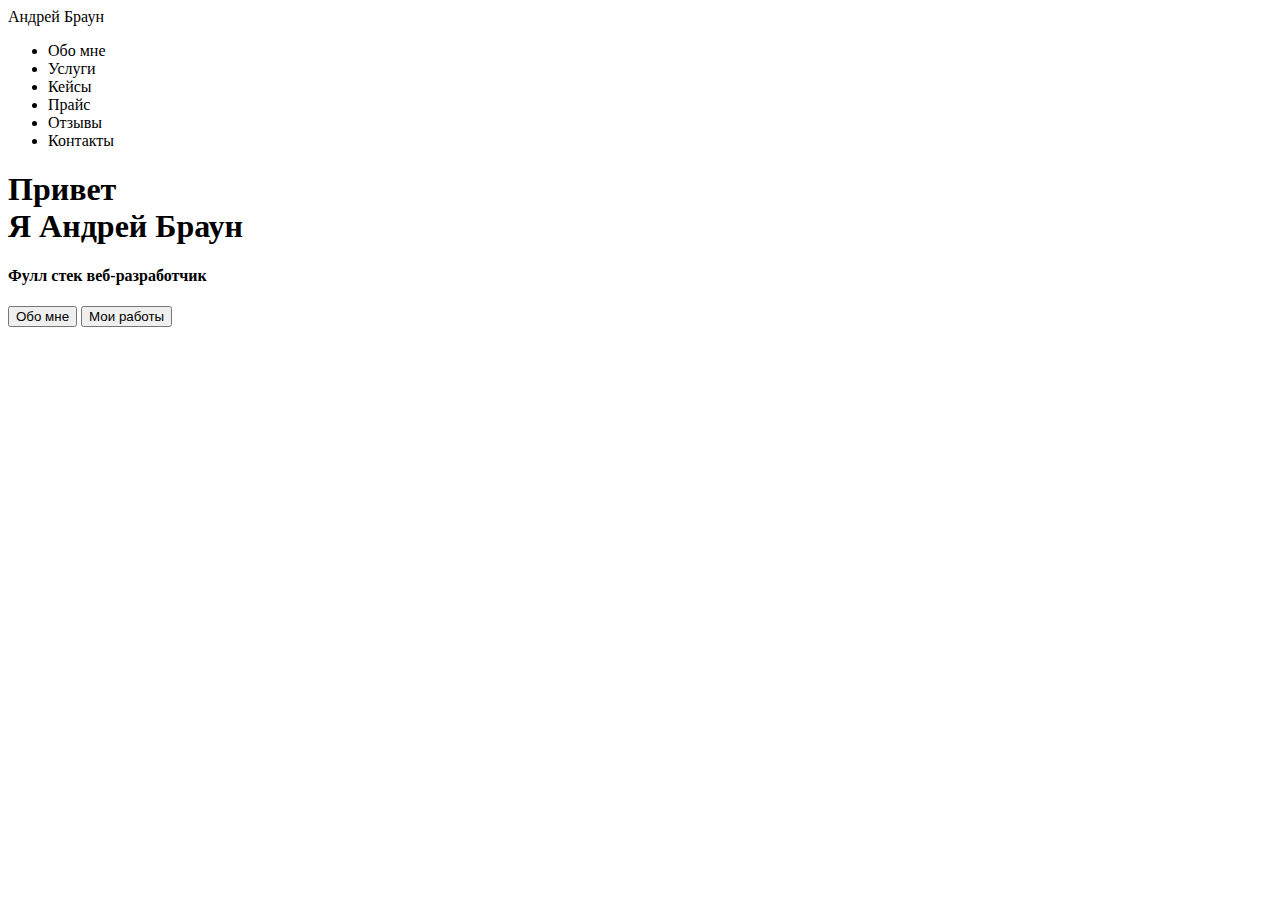
==== src/index.html @ a76cb6cf "Загрузила проект на сервер" ====
<!DOCTYPE html>
<html lang="en">
<head>
	<meta charset="UTF-8">
	<meta name="description" content="Это моя первая страница...">
	<meta name="author" content="Natalya">
	<meta name="keyworlds" content="сайт визитка, разработка...">
	<meta name="robots" content="all">

	<meta property="og:title" content="Это моя первая страница...">
	<title>Андрей Браун - Веб-разработчик</title>
</head>
<body>

	<header>
		<nav>
			<div class="logo">Андрей Браун</div>
			<div class="menu"><ul>
				<li>Обо мне</li>
				<li>Услуги</li>
				<li>Кейсы</li>
				<li>Прайс</li>
				<li>Отзывы</li>
				<li>Контакты</li>
			</ul></div>
		</nav>
	</header>
	<div class="main"><div class="title_container">
		<h1>Привет <br> Я Андрей Браун</h1>
		<h4>Фулл стек веб-разработчик</h4>
		<input type="submit" value="Обо мне">
		<input type="submit" value="Мои работы">
	</div></div>





 </body>
</html>
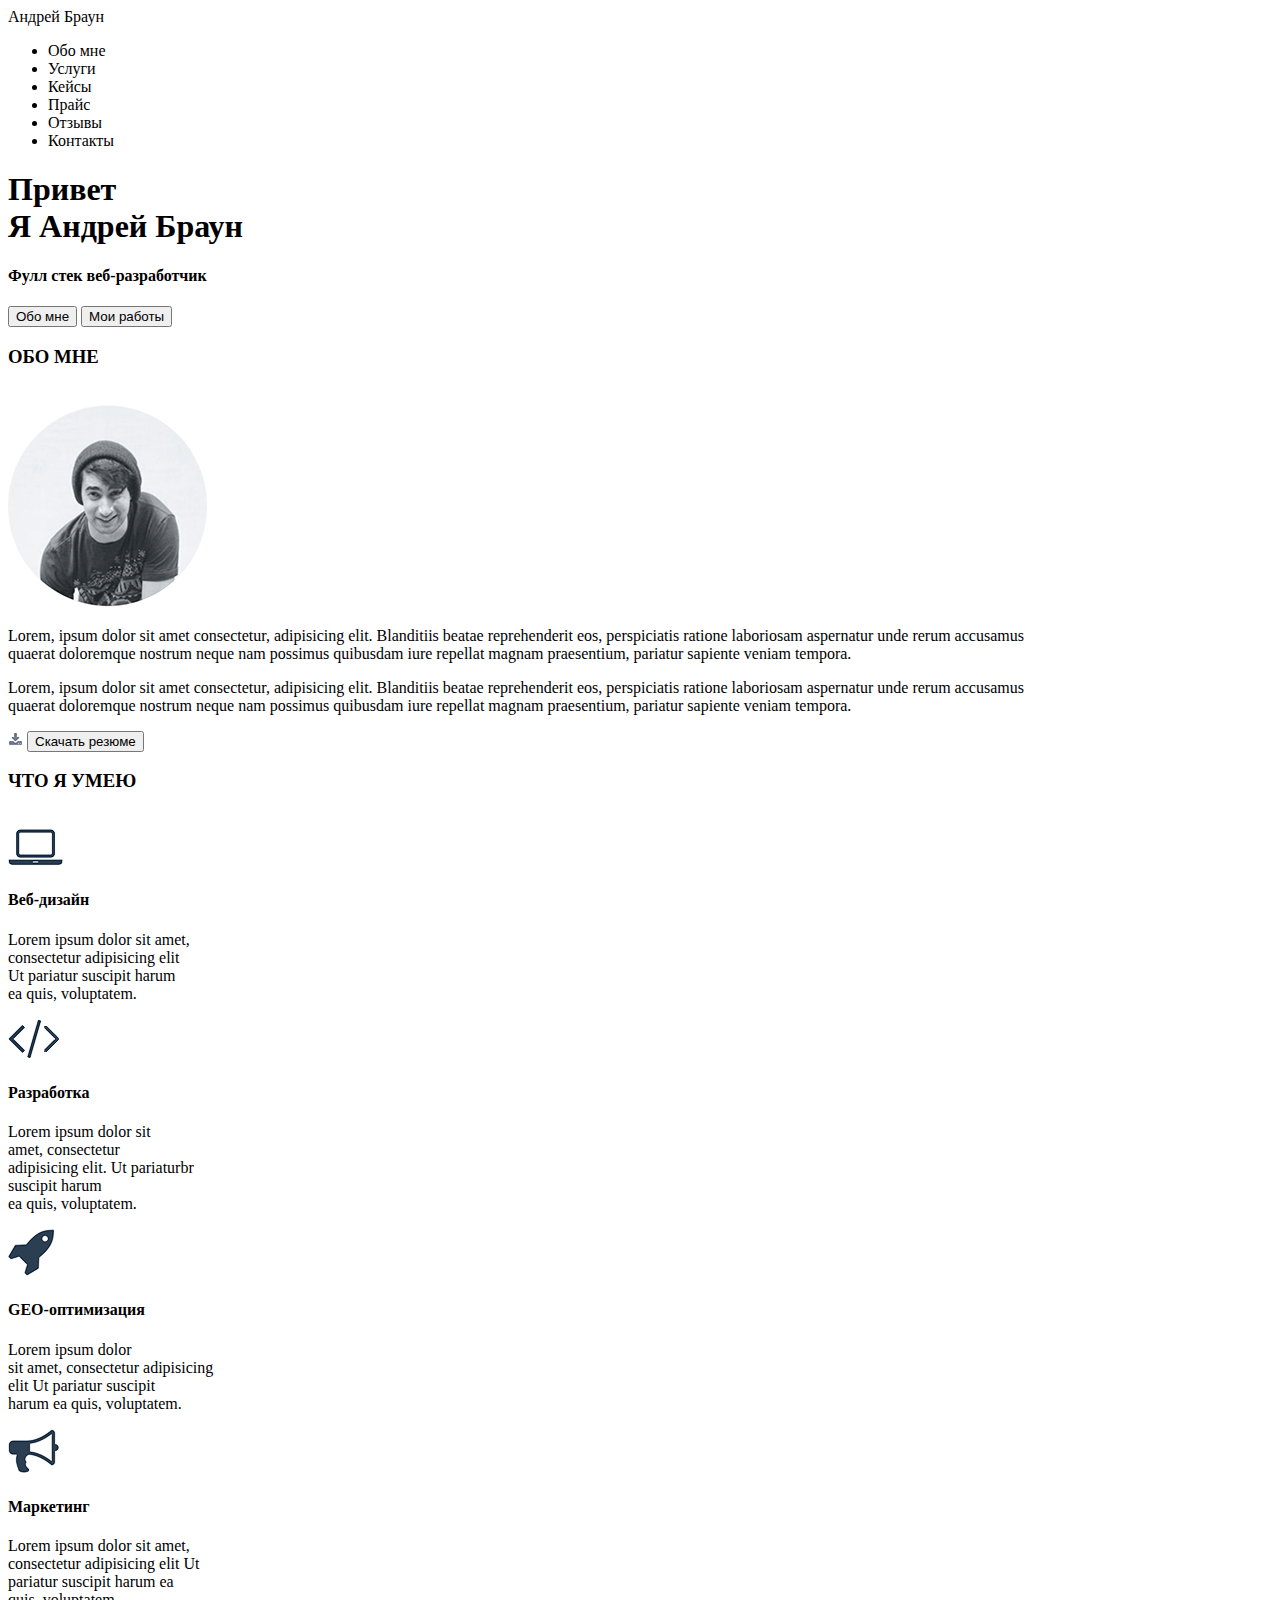
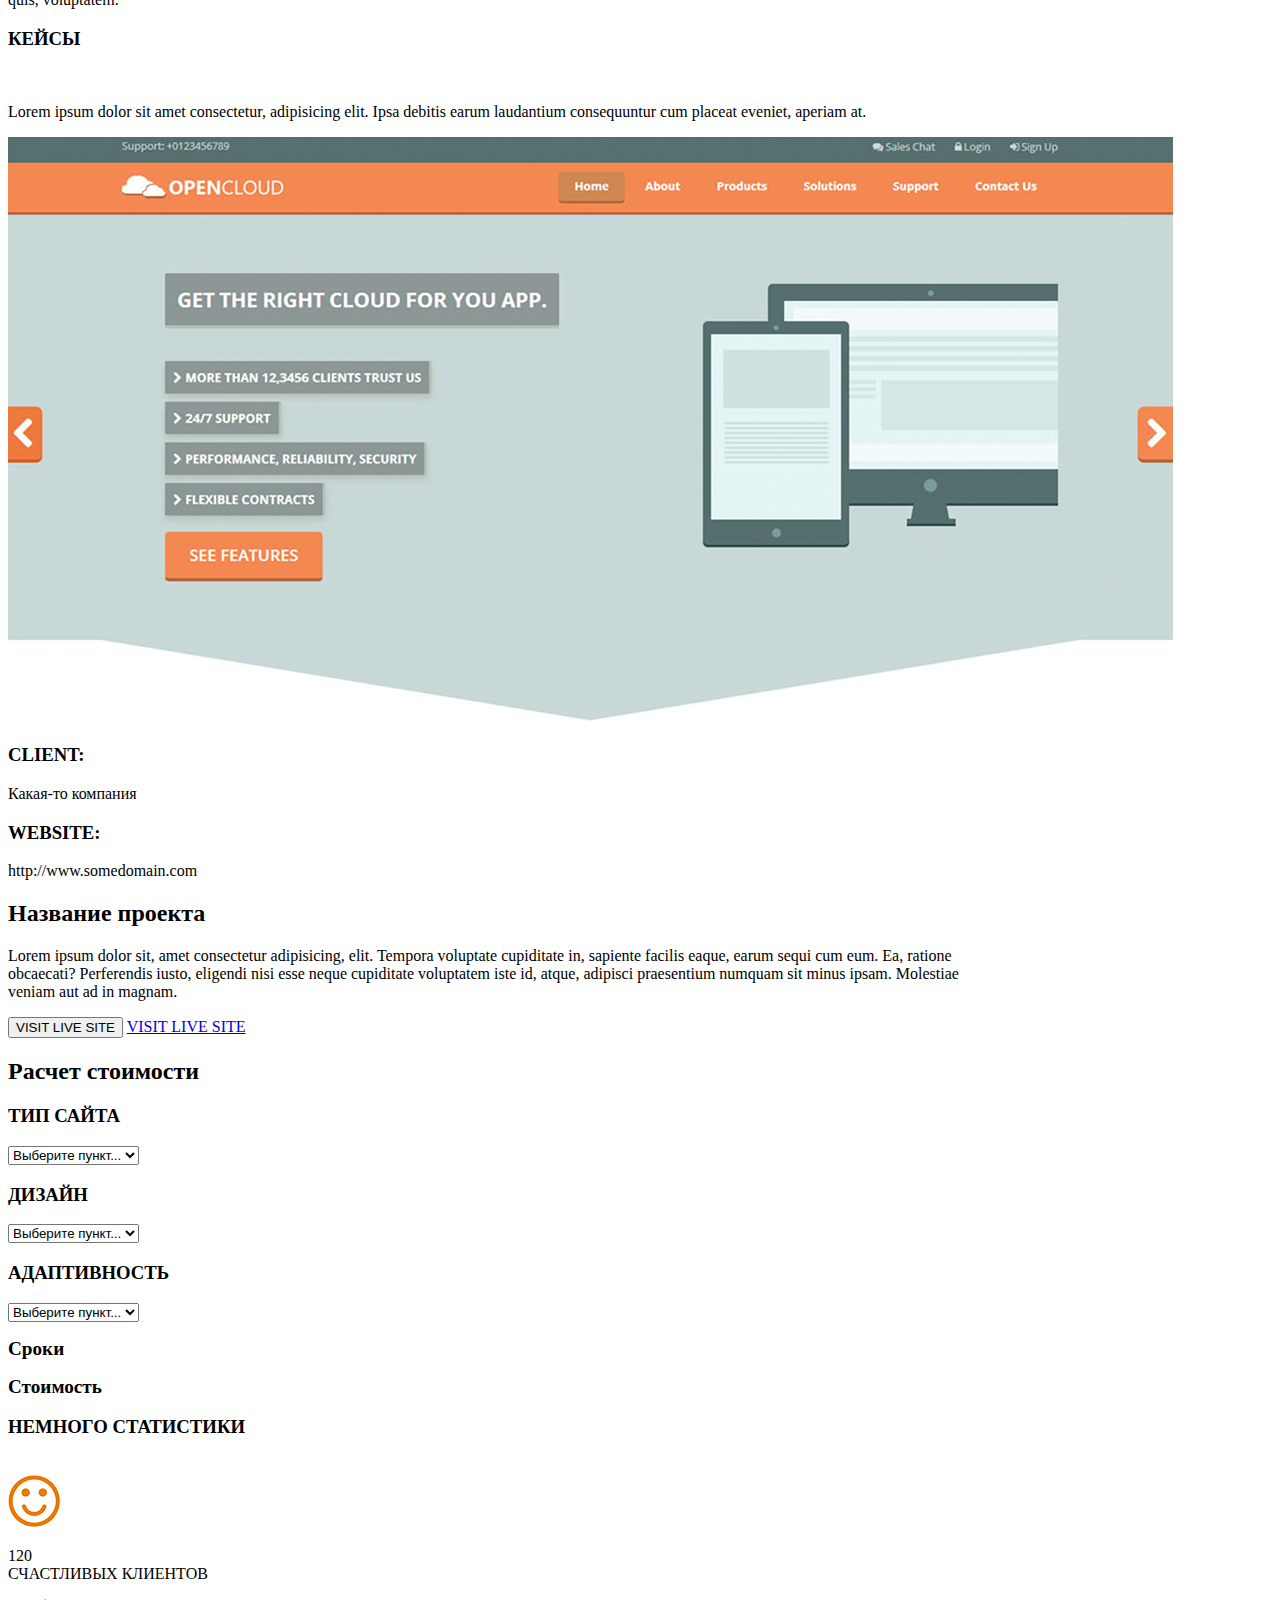
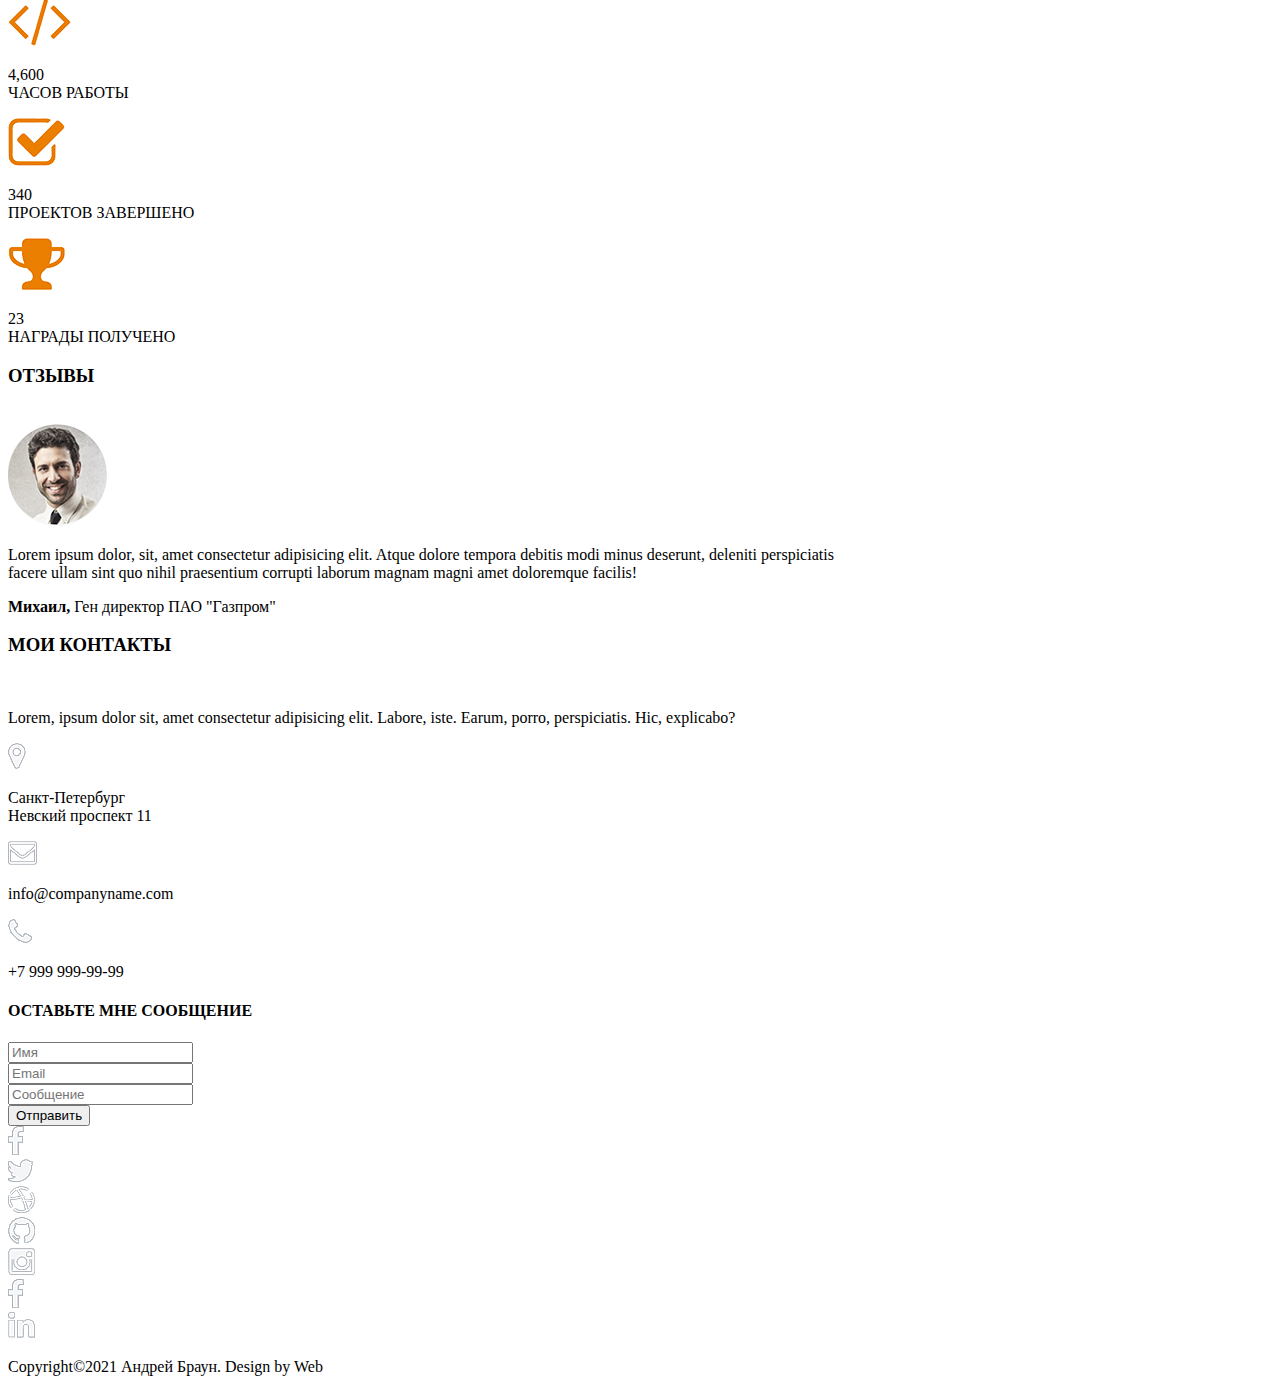
==== commit abf77490: "Загрузила проект на сервер" ====
--- a/src/index.html
+++ b/src/index.html
@@ -10,11 +10,13 @@
 	<meta property="og:title" content="Это моя первая страница...">
 	<title>Андрей Браун - Веб-разработчик</title>
 </head>
+
 <body>
 
 	<header>
 		<nav>
 			<div class="logo">Андрей Браун</div>
+
 			<div class="menu"><ul>
 				<li>Обо мне</li>
 				<li>Услуги</li>
@@ -25,16 +27,232 @@
 			</ul></div>
 		</nav>
 	</header>
-	<div class="main"><div class="title_container">
-		<h1>Привет <br> Я Андрей Браун</h1>
-		<h4>Фулл стек веб-разработчик</h4>
-		<input type="submit" value="Обо мне">
-		<input type="submit" value="Мои работы">
-	</div></div>
-
-
-
-
-
- </body>
+
+	<div class="main">
+		<div class="title_container">
+		    <h1>Привет <br> Я Андрей Браун</h1>
+		    <h4>Фулл стек веб-разработчик</h4>
+		    <input type="submit" value="Обо мне">
+		    <input type="submit" value="Мои работы">
+	    </div>
+	
+	
+		<h3>ОБО МНЕ</h3>
+		<img src="img/черта заголовка.png" alt=""> <br>
+		<img src="img/фотка1.png" alt="">
+
+		<p>Lorem, ipsum dolor sit amet consectetur, adipisicing elit. Blanditiis beatae reprehenderit eos, perspiciatis ratione laboriosam aspernatur unde rerum accusamus <br>quaerat doloremque nostrum neque nam possimus quibusdam iure repellat magnam praesentium, pariatur sapiente veniam tempora.</p>
+
+		<p>Lorem, ipsum dolor sit amet consectetur, adipisicing elit. Blanditiis beatae reprehenderit eos, perspiciatis ratione laboriosam aspernatur unde rerum accusamus <br>quaerat doloremque nostrum neque nam possimus quibusdam iure repellat magnam praesentium, pariatur sapiente veniam tempora.</p>
+
+		<img src="img/иконка.png" alt="Стрелочка загрузки"> 
+		<input  type="reset" value="Скачать резюме">
+
+	
+	    <h3>ЧТО Я УМЕЮ</h3>
+		<img src="img/черта заголовка.png" alt="">
+
+        <div class="item_skills">
+		    <img src="img/ноут.png" alt="Изображение1">
+		    <h4>Веб-дизайн</h4>
+		    <p>Lorem ipsum dolor sit amet, <br> consectetur adipisicing elit <br> Ut pariatur suscipit harum <br> ea quis, voluptatem.</p>	
+	    </div>	
+
+	    <div class="item_skills">
+		    <img src="img/знак.png" alt="Изображение2">
+		    <h4>Разработка</h4>
+		    <p>Lorem ipsum dolor sit <br>amet, consectetur <br>adipisicing elit.  Ut pariaturbr <br> suscipit harum <br> ea quis, voluptatem.</p>
+	    </div>
+
+	    <div class="item_skills">
+		    <img src="img/ракета.png" alt="Изображение3">
+		    <h4>GEO-оптимизация</h4>
+		    <p>Lorem ipsum dolor <br>sit amet,  consectetur adipisicing <br>elit  Ut pariatur suscipit<br>  harum ea quis, voluptatem.</p>
+	    </div>
+
+	    <div class="item_skills">
+		    <img src="img/граммофон.png" alt="Изображение4">
+		    <h4>Маркетинг</h4>
+		    <p>Lorem ipsum dolor sit amet, <br> consectetur adipisicing elit  Ut<br> pariatur suscipit harum ea <br> quis, voluptatem.</p>
+	    </div>
+
+
+		<h3>КЕЙСЫ</h3>
+		<img src="img/черта заголовка.png" alt="">
+		
+		<p>Lorem ipsum dolor sit amet consectetur, adipisicing elit. Ipsa debitis earum laudantium consequuntur cum placeat eveniet, aperiam at.</p>
+
+		 <img src="img/фотка2.png" alt="Кейсы">
+
+		<div class="  ">
+			<h3>CLIENT:</h3>
+		 	<p>Какая-то компания </p>
+		</div> 
+
+		<div class="  ">
+			<h3>WEBSITE:</h3>
+		 	<p>http://www.somedomain.com </p>
+		</div> 
+
+        <div class="  ">
+        	<h2>Название проекта</h2>
+		    <p>Lorem ipsum dolor sit, amet consectetur adipisicing, elit. Tempora voluptate cupiditate in, sapiente facilis eaque, earum sequi cum eum. Ea, ratione <br> obcaecati? Perferendis iusto, eligendi nisi esse neque cupiditate voluptatem  iste id, atque, adipisci praesentium numquam sit minus ipsam. Molestiae <br> veniam aut ad in magnam.</p>
+		</div>
+
+		<input type="submit" value="VISIT LIVE SITE">
+		<a target="_blank" href="http://www.somedomain.com">VISIT LIVE SITE</a>	
+
+		<h2>Расчет стоимости</h2>
+		<h3>ТИП САЙТА</h3>
+		<FORM>
+			<select name="Тип сайта"> 
+				<option value="0">Выберите пункт...</option>
+				<option value="1"> </option>
+				<option value="2"> </option>
+				<option value="3"> </option>
+				<option value="4"> </option>
+			</select>
+
+		<h3>ДИЗАЙН</h3>
+		<FORM>
+			<select name="Тип Дизайн"> 
+				<option value="0">Выберите пункт...</option>
+				<option value="1"></option>
+				<option value="2"></option>
+				<option value="3"> </option>
+				<option value="4"> </option>
+			</select>
+		</FORM>
+
+		<h3>АДАПТИВНОСТЬ</h3>
+		<FORM>
+			<select name="Адаптивность"> 
+				<option value="0">Выберите пункт...</option>
+				<option value="1"></option>
+				<option value="2"></option>
+				<option value="3"> </option>
+				<option value="4"> </option>
+			</select>
+		</FORM>
+
+		<p> <big> <b>Сроки</b></big>  </p>
+		<p> <big> <b>Стоимость</b></big>  </p>
+
+		<h3>НЕМНОГО СТАТИСТИКИ</h3>
+		<img src="img/черта заголовка.png" alt="">
+
+		<div class=" ">
+			<img src="img/смайл.png" alt=""> <br> <p>120 <br>СЧАСТЛИВЫХ КЛИЕНТОВ </p>
+		</div>
+
+		<div class=" ">
+			<img src="img/скобки.png" alt=""> <br> <p> 4,600 <br> ЧАСОВ РАБОТЫ </p>
+		</div>
+
+		<div class=" ">
+			<img src="img/галочка.png" alt=""> <br> <p> 340 <br> ПРОЕКТОВ ЗАВЕРШЕНО </p>
+		</div>
+
+		<div class=" ">
+			<img src="img/кубок.png" alt=""> <br> <p> 23 <br> НАГРАДЫ ПОЛУЧЕНО </p>
+		</div>
+
+
+
+
+		<h3>ОТЗЫВЫ</h3>
+		<img src="img/черта заголовка.png" alt=""> <br>
+		<img src="img/фотка3.png" alt="">
+
+		<p>Lorem ipsum dolor, sit, amet consectetur adipisicing elit. Atque dolore tempora debitis modi minus deserunt, deleniti perspiciatis <br>facere ullam sint quo nihil praesentium corrupti laborum magnam magni amet doloremque facilis!</p>
+
+		<p> <b>Михаил,</b> Ген директор ПАО "Газпром" </p>
+
+
+	    </div>
+
+
+    <footer>
+
+ 	    <h3>МОИ КОНТАКТЫ</h3>
+		<img src="img/черта заголовка.png" alt="">
+
+		<p> Lorem, ipsum dolor sit, amet consectetur adipisicing elit. Labore, iste. Earum, porro, perspiciatis. Hic, explicabo?</p>
+
+        <div class="  ">
+    	    <img src="img/гео.png" alt=""> <br> <p>Санкт-Петербург <br> Невский проспект 11</p>
+        </div>
+
+        <div class="  ">
+    	    <img src="img/конверт.png" alt=""> <br> <p>info@companyname.com </p>
+        </div>
+
+        <div class="  ">
+    	<img src="img/труба.png" alt=""> <br> <p> +7 999 999-99-99 </p>
+        </div>
+
+
+
+	    <h4>ОСТАВЬТЕ МНЕ СООБЩЕНИЕ</h4>
+
+	    <div class="  ">
+		    <form>
+			    <input type="text" placeholder="Имя">
+		    </form>
+	    </div>
+
+	    <div class="  ">
+		    <form>
+			    <input type="text" placeholder="Email">
+		    </form>
+	    </div>
+
+	    <div class="  ">
+		    <form>
+			    <input type="text" placeholder="Сообщение">
+		    </form>
+	    </div>
+
+		<div class="  ">
+			<form> <input type="reset" value="Отправить"></form>
+        </div>
+
+		
+
+	   
+        <div class="  ">
+        	<img src="img/фб.png" alt="">
+        </div>
+
+         <div class="  ">
+        	<img src="img/твитер.png" alt="">
+        </div>
+
+         <div class="  ">
+        	<img src="img/мяч.png" alt="">
+        </div>
+
+         <div class="  ">
+        	<img src="img/киса.png" alt="">
+        </div>
+
+         <div class="  ">
+        	<img src="img/инст.png" alt="">
+        </div>
+
+         <div class="  ">
+        	<img src="img/фб.png" alt="">
+        </div>
+
+         <div class="  ">
+        	<img src="img/ин.png" alt="">
+        </div>
+
+
+		<p>Copyright©2021 Андрей Браун. Design by Web</p>
+
+
+    </footer>
+
+</body>
 </html>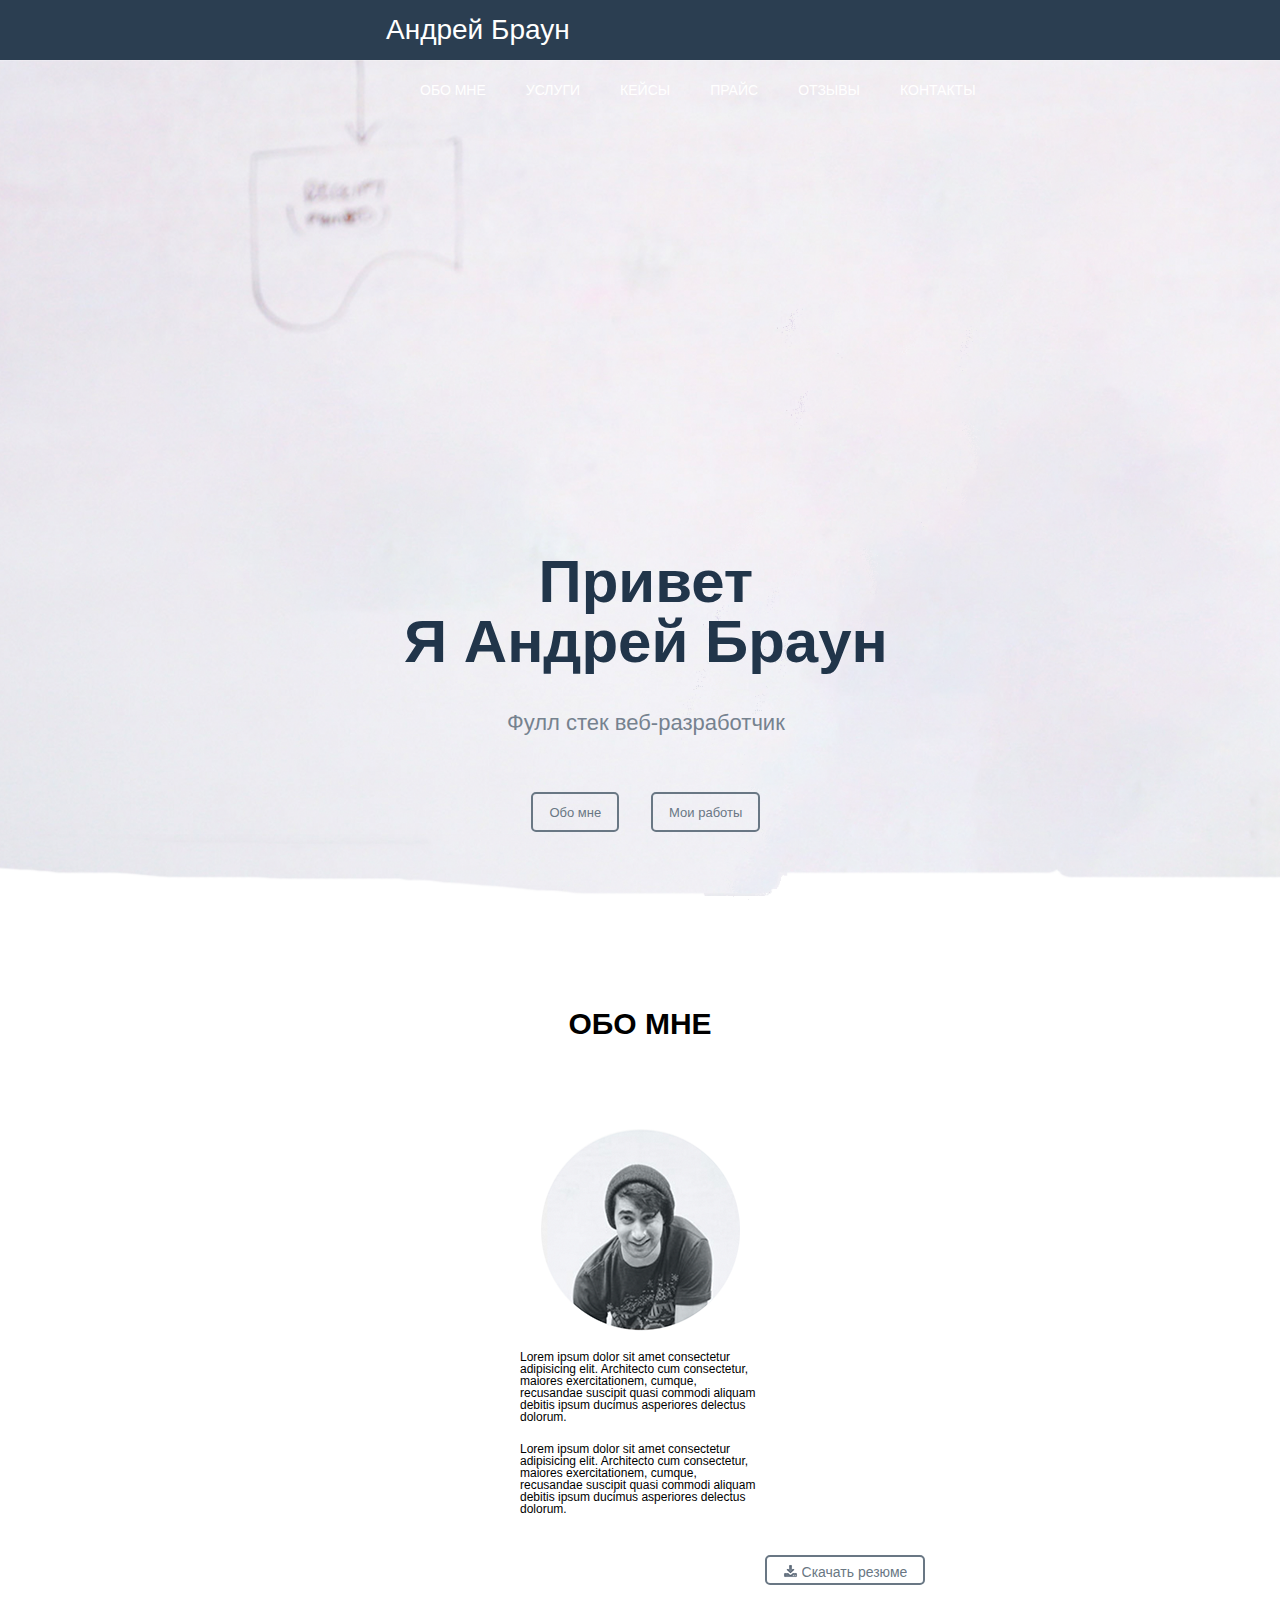
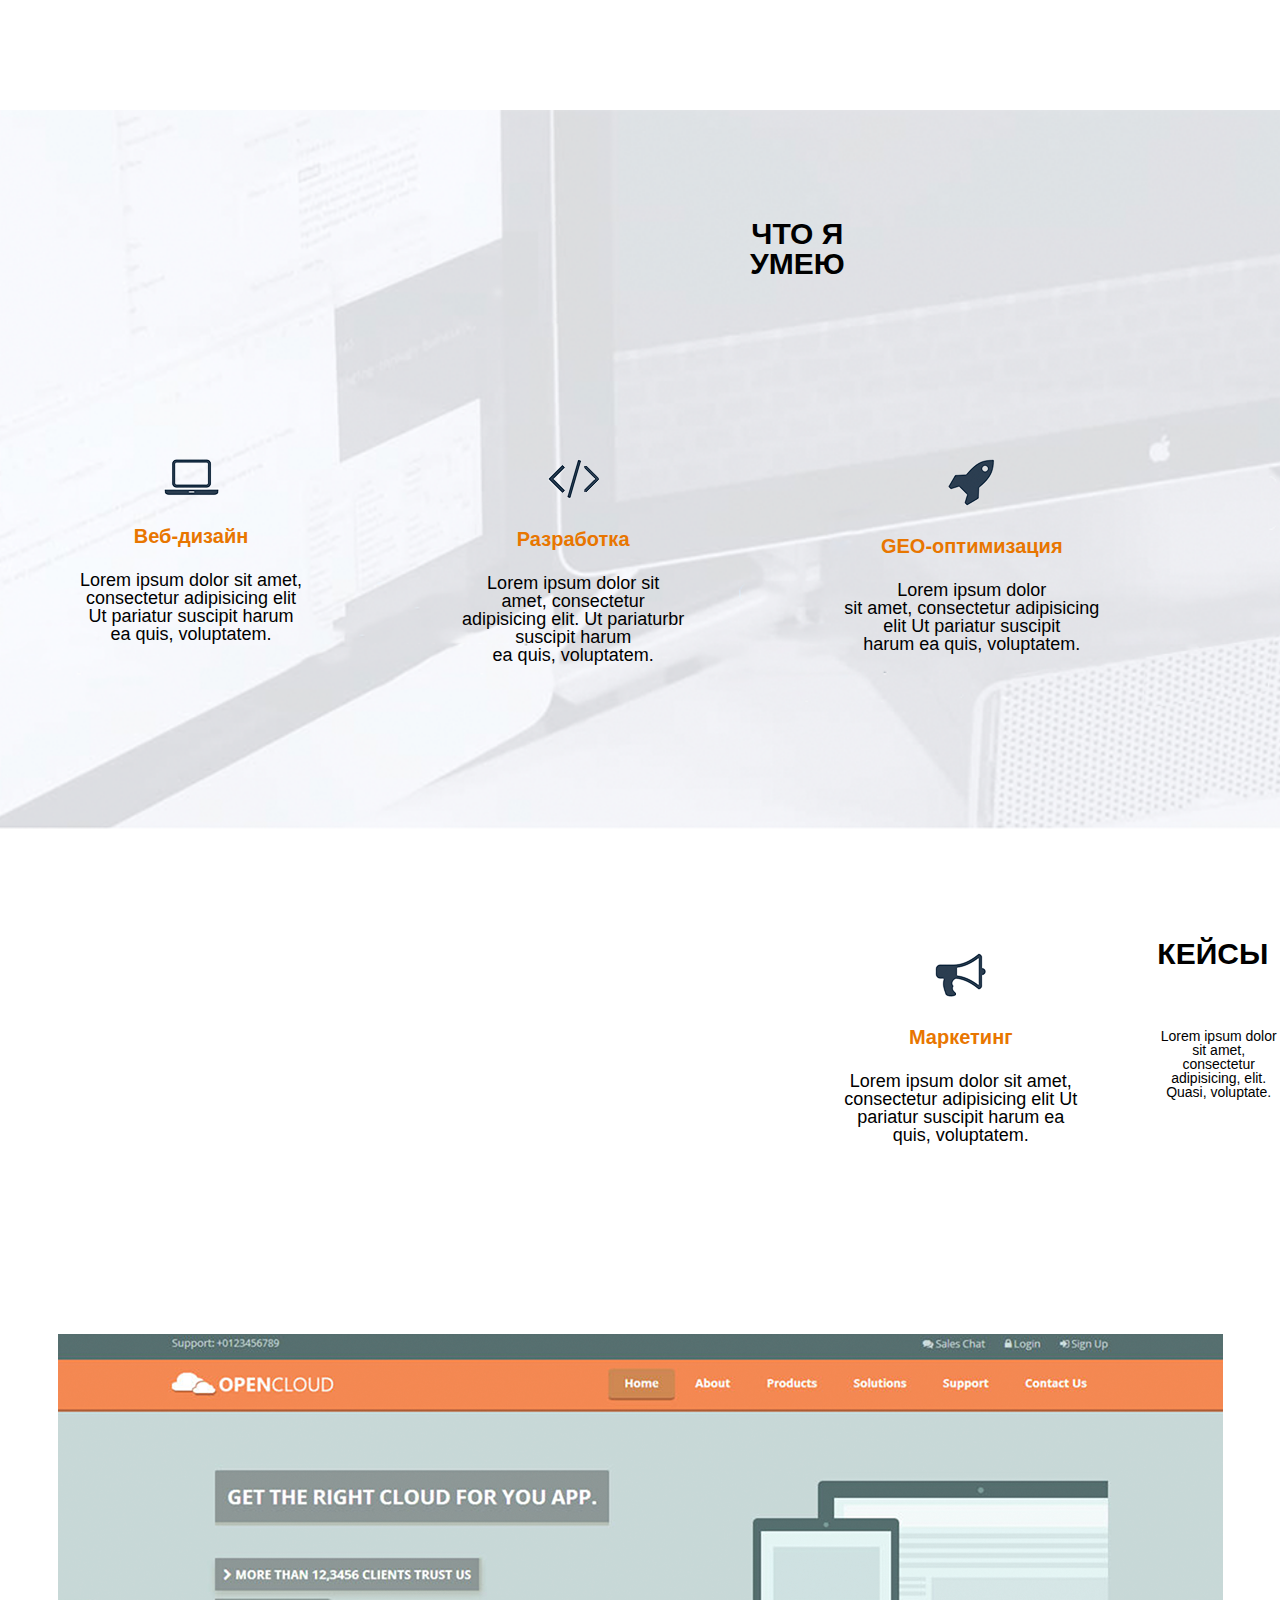
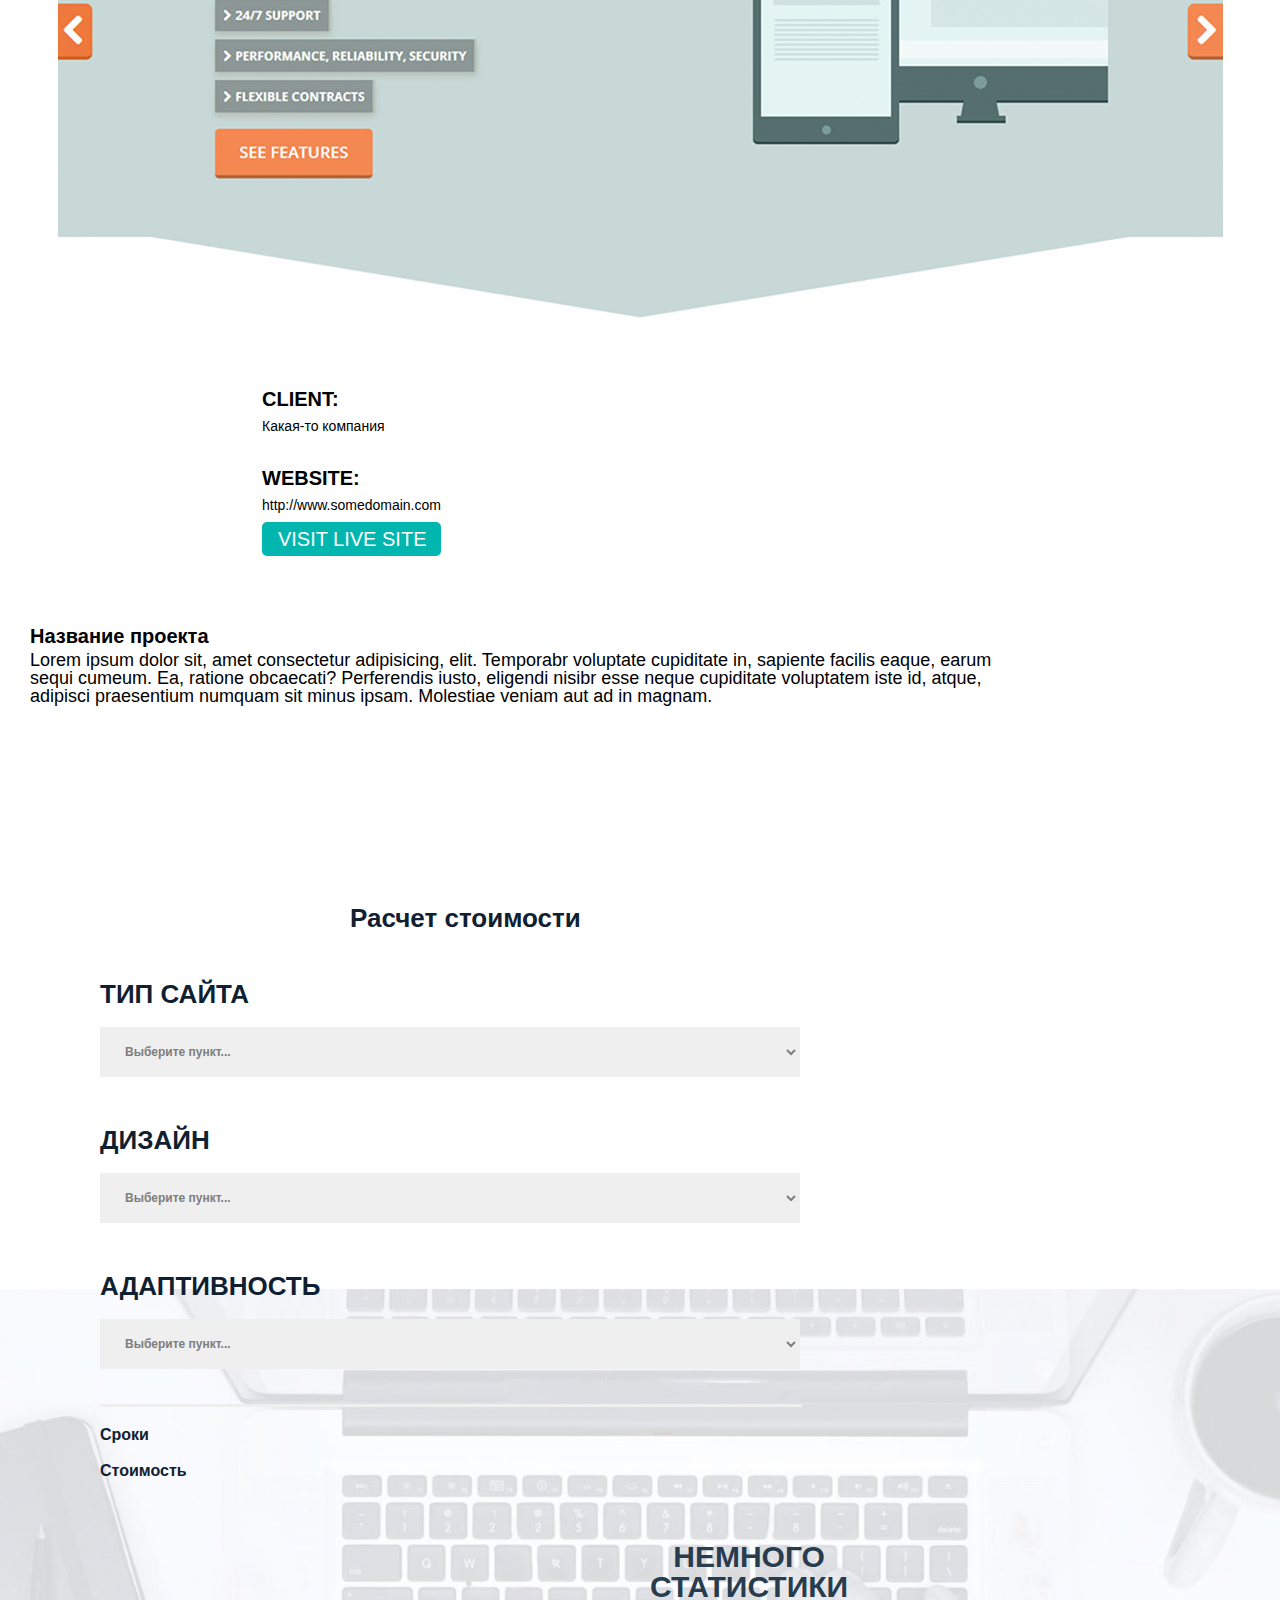
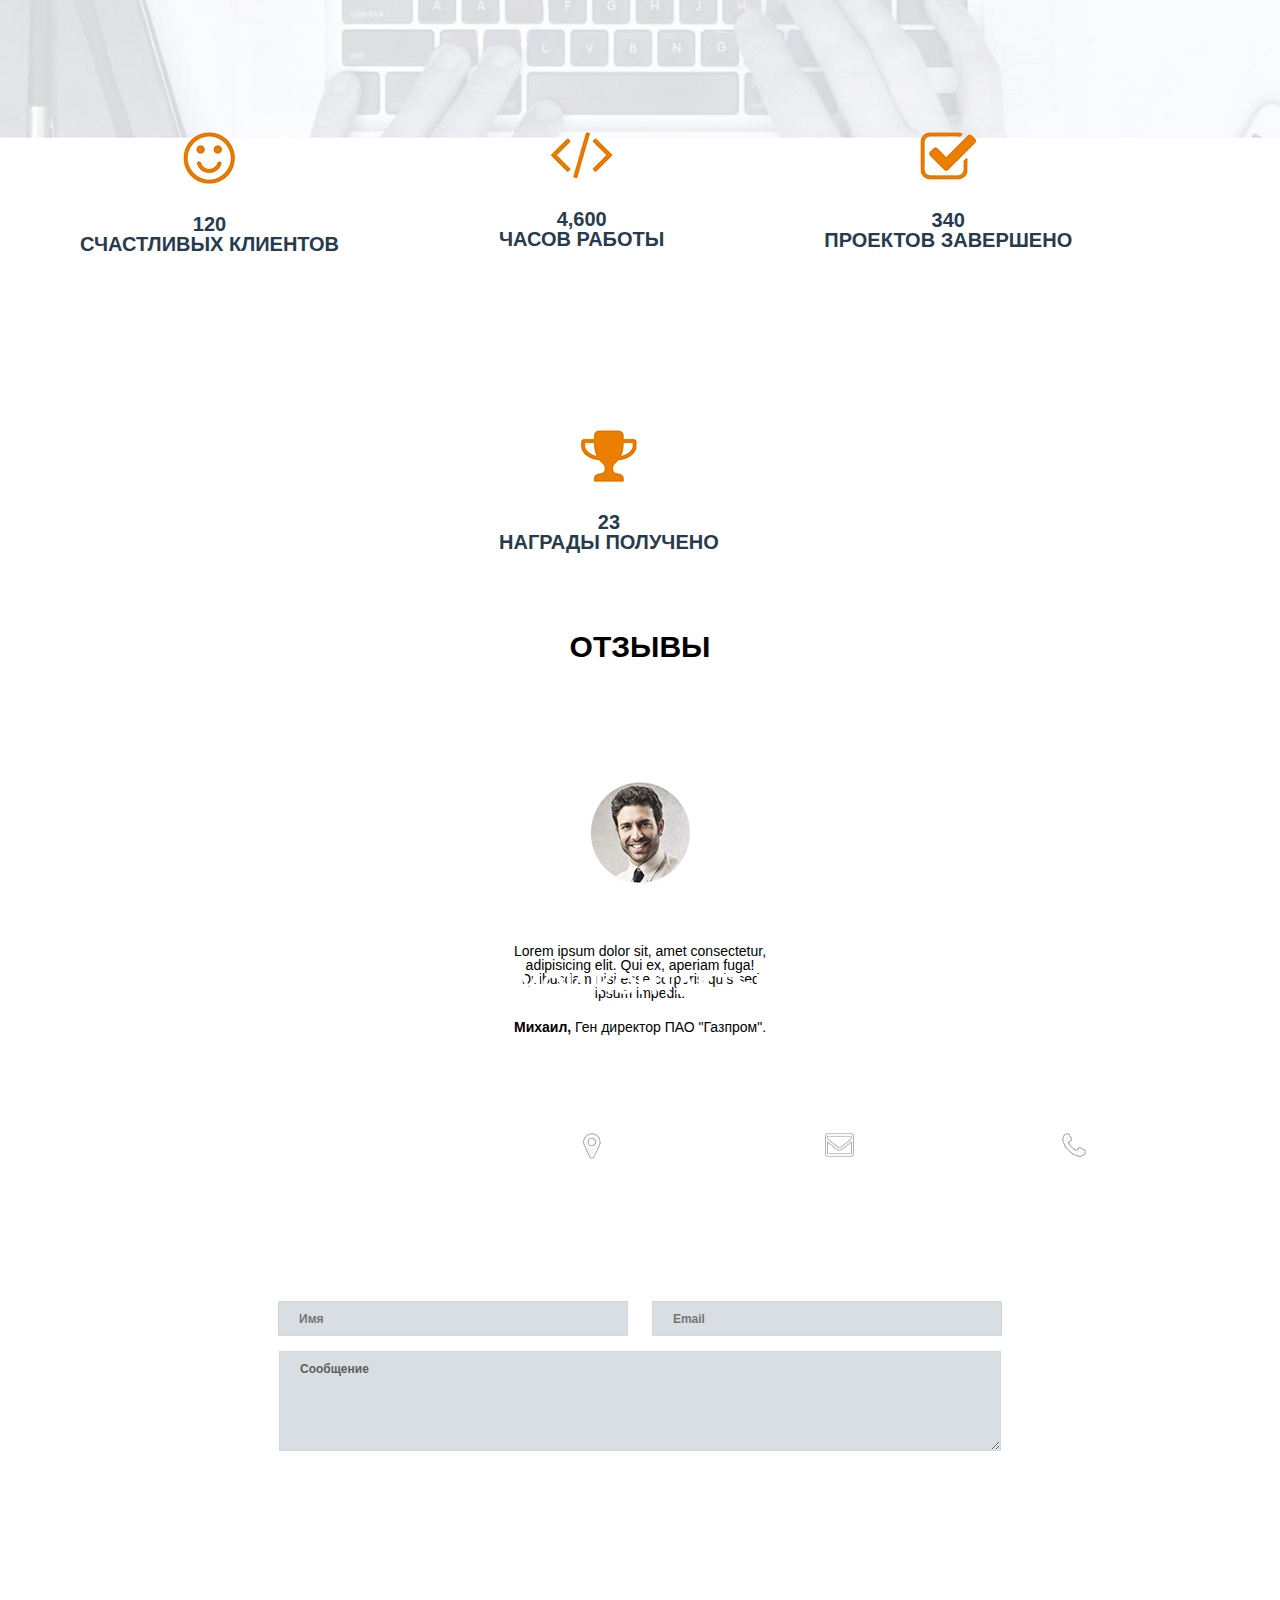
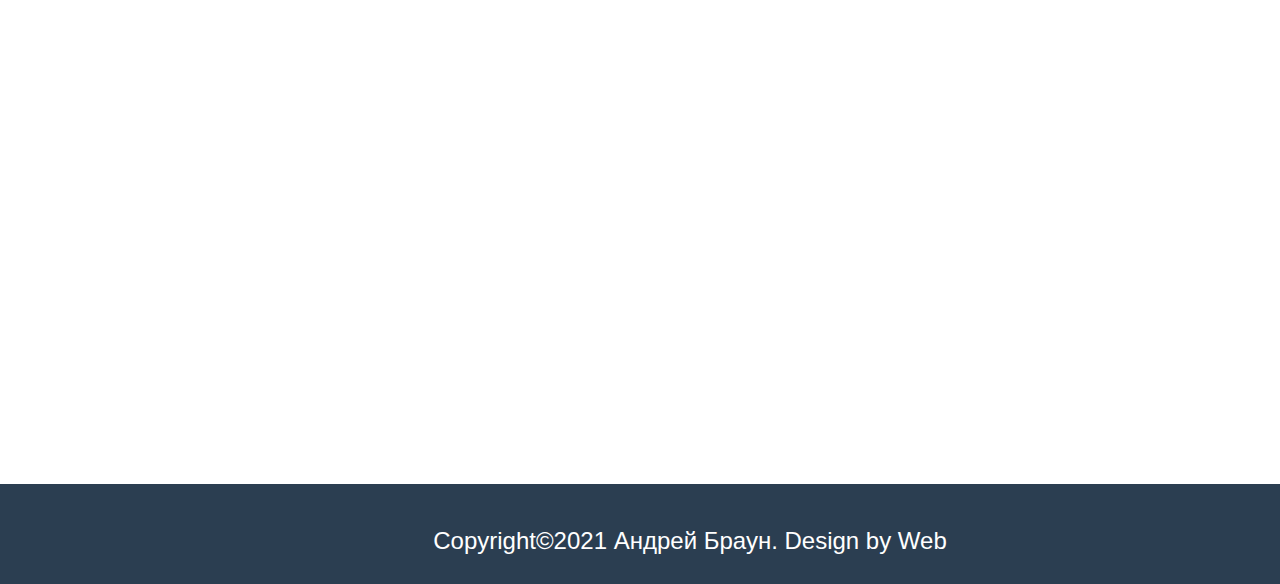
==== commit ab2ea430: "загрузила проект на сервер" ====
--- a/src/index.html
+++ b/src/index.html
@@ -9,6 +9,8 @@
 
 	<meta property="og:title" content="Это моя первая страница...">
 	<title>Андрей Браун - Веб-разработчик</title>
+	<link rel="stylesheet" href="css/reset.css">
+	<link rel="stylesheet" href="css/style.css">
 </head>
 
 <body>
@@ -35,22 +37,29 @@
 		    <input type="submit" value="Обо мне">
 		    <input type="submit" value="Мои работы">
 	    </div>
+	</div>    
 	
-	
-		<h3>ОБО МНЕ</h3>
-		<img src="img/черта заголовка.png" alt=""> <br>
-		<img src="img/фотка1.png" alt="">
-
-		<p>Lorem, ipsum dolor sit amet consectetur, adipisicing elit. Blanditiis beatae reprehenderit eos, perspiciatis ratione laboriosam aspernatur unde rerum accusamus <br>quaerat doloremque nostrum neque nam possimus quibusdam iure repellat magnam praesentium, pariatur sapiente veniam tempora.</p>
-
-		<p>Lorem, ipsum dolor sit amet consectetur, adipisicing elit. Blanditiis beatae reprehenderit eos, perspiciatis ratione laboriosam aspernatur unde rerum accusamus <br>quaerat doloremque nostrum neque nam possimus quibusdam iure repellat magnam praesentium, pariatur sapiente veniam tempora.</p>
-
-		<img src="img/иконка.png" alt="Стрелочка загрузки"> 
-		<input  type="reset" value="Скачать резюме">
-
-	
-	    <h3>ЧТО Я УМЕЮ</h3>
-		<img src="img/черта заголовка.png" alt="">
+	<div class="about_me">
+		<div class="inform">
+		<h3>Обо мне</h3>
+		<img class="picture_1" src="img/черта заголовка.png" alt=""> <br>
+		<img class="picture_2" src="img/фотка1.png" alt="">
+
+		<p>Lorem ipsum dolor sit amet consectetur adipisicing elit. Architecto cum consectetur, maiores exercitationem, cumque, recusandae suscipit quasi commodi aliquam debitis ipsum ducimus asperiores delectus dolorum.</p> 
+		<p>Lorem ipsum dolor sit amet consectetur adipisicing elit. Architecto cum consectetur, maiores exercitationem, cumque, recusandae suscipit quasi commodi aliquam debitis ipsum ducimus asperiores delectus dolorum.</p>
+        </div> 
+
+        <div class="resume">
+	    <img class="picture_3" src="img/иконка.png" alt="Стрелочка загрузки"> 
+	    <input type="reset" value="Скачать резюме">
+		</div>
+	</div>
+
+    <div class="i_can">
+    	<div class="inform_2">
+	    <h3>Что я умею </h3>
+		<img class="picture_4" src="img/черта заголовка.png" alt="">
+        </div>
 
         <div class="item_skills">
 		    <img src="img/ноут.png" alt="Изображение1">
@@ -75,56 +84,82 @@
 		    <h4>Маркетинг</h4>
 		    <p>Lorem ipsum dolor sit amet, <br> consectetur adipisicing elit  Ut<br> pariatur suscipit harum ea <br> quis, voluptatem.</p>
 	    </div>
-
-
-		<h3>КЕЙСЫ</h3>
+	 </div>   
+
+    <div class="case">
+    	<div class="inform_3">
+		<h3>Кейсы </h3>
 		<img src="img/черта заголовка.png" alt="">
+		</div>
+
+        <div class="lorem">
+		<p> Lorem ipsum dolor sit amet, consectetur adipisicing, elit. Quasi, voluptate.</p>
+		<img src="img/фотка2.png" alt="">
+        </div>
 		
-		<p>Lorem ipsum dolor sit amet consectetur, adipisicing elit. Ipsa debitis earum laudantium consequuntur cum placeat eveniet, aperiam at.</p>
-
-		 <img src="img/фотка2.png" alt="Кейсы">
-
-		<div class="  ">
-			<h3>CLIENT:</h3>
+        <div class="no_name">
+		    <div class="client  ">
+			<h3>Client:</h3>
 		 	<p>Какая-то компания </p>
-		</div> 
-
-		<div class="  ">
-			<h3>WEBSITE:</h3>
+		     </div> 
+
+		    <div class="website">
+			<h3>Website:</h3>
 		 	<p>http://www.somedomain.com </p>
-		</div> 
-
-        <div class="  ">
+		     </div> 
+
+		    <div class="visit">
+		    <input type="submit" value="">
+		    <a target="_blank" href="http://www.somedomain.com"> Visit live site</a>	
+		    </div>
+        </div>
+ 
+        <div class="no_name">
+            <div class="name_pr">
         	<h2>Название проекта</h2>
-		    <p>Lorem ipsum dolor sit, amet consectetur adipisicing, elit. Tempora voluptate cupiditate in, sapiente facilis eaque, earum sequi cum eum. Ea, ratione <br> obcaecati? Perferendis iusto, eligendi nisi esse neque cupiditate voluptatem  iste id, atque, adipisci praesentium numquam sit minus ipsam. Molestiae <br> veniam aut ad in magnam.</p>
-		</div>
-
-		<input type="submit" value="VISIT LIVE SITE">
-		<a target="_blank" href="http://www.somedomain.com">VISIT LIVE SITE</a>	
-
+		    <p>Lorem ipsum dolor sit, amet consectetur adipisicing, elit. Temporabr  voluptate cupiditate in, sapiente facilis eaque, earum  <br> sequi cumeum. Ea, ratione obcaecati? Perferendis iusto, eligendi nisibr  esse neque cupiditate voluptatem  iste id, atque, <br>adipisci praesentium numquam sit minus ipsam. Molestiae veniam aut ad in magnam.</p>
+		    </div>
+        </div>
+    </div>
+
+
+    <div class="price">
+     <div class="inform_4">
 		<h2>Расчет стоимости</h2>
-		<h3>ТИП САЙТА</h3>
+		
+		<div class="payment"> 
+		<h3>Тип сайта</h3>
+		
+		<div class="table">
 		<FORM>
-			<select name="Тип сайта"> 
+			<select name="Тип_сайта"> 
 				<option value="0">Выберите пункт...</option>
 				<option value="1"> </option>
 				<option value="2"> </option>
 				<option value="3"> </option>
 				<option value="4"> </option>
 			</select>
-
-		<h3>ДИЗАЙН</h3>
+		</div>	
+        </div>
+
+        <div class="payment">
+		<h3>Дизайн</h3>
+		<div class="table">
 		<FORM>
-			<select name="Тип Дизайн"> 
-				<option value="0">Выберите пункт...</option>
+			<select name="Дизайн"> 
+				<option value="0"> Выберите пункт...</option>
 				<option value="1"></option>
 				<option value="2"></option>
 				<option value="3"> </option>
 				<option value="4"> </option>
 			</select>
 		</FORM>
-
-		<h3>АДАПТИВНОСТЬ</h3>
+		</div>	
+		</div>
+
+        <div class="payment">
+		<h3>Адаптивность</h3>
+		<div class="table">
 		<FORM>
 			<select name="Адаптивность"> 
 				<option value="0">Выберите пункт...</option>
@@ -134,124 +169,101 @@
 				<option value="4"> </option>
 			</select>
 		</FORM>
-
-		<p> <big> <b>Сроки</b></big>  </p>
-		<p> <big> <b>Стоимость</b></big>  </p>
-
-		<h3>НЕМНОГО СТАТИСТИКИ</h3>
+		</div>
+		</div>
+
+        <div class="in_total">
+		    <p>Сроки </p>
+		    <p>Стоимость </p>
+        </div>
+    </div>
+    </div>
+
+
+    <div class="statistics">
+    	<div class="inform_5">
+		<h3>Немного статистики</h3>
 		<img src="img/черта заголовка.png" alt="">
-
-		<div class=" ">
-			<img src="img/смайл.png" alt=""> <br> <p>120 <br>СЧАСТЛИВЫХ КЛИЕНТОВ </p>
-		</div>
-
-		<div class=" ">
-			<img src="img/скобки.png" alt=""> <br> <p> 4,600 <br> ЧАСОВ РАБОТЫ </p>
-		</div>
-
-		<div class=" ">
-			<img src="img/галочка.png" alt=""> <br> <p> 340 <br> ПРОЕКТОВ ЗАВЕРШЕНО </p>
-		</div>
-
-		<div class=" ">
-			<img src="img/кубок.png" alt=""> <br> <p> 23 <br> НАГРАДЫ ПОЛУЧЕНО </p>
-		</div>
-
-
-
-
-		<h3>ОТЗЫВЫ</h3>
+        </div>
+
+		<div class="number">
+			<img src="img/смайл.png" alt=""> <br> <p> 120 <br> Счастливых клиентов </p>
+		</div>
+
+		<div class="number">
+			<img src="img/скобки.png" alt=""> <br> <p> 4,600 <br> Часов работы </p>
+		</div>
+
+		<div class="number">
+			<img src="img/галочка.png" alt=""> <br> <p> 340 <br> Проектов завершено </p>
+		</div>
+
+		<div class="number">
+			<img src="img/кубок.png" alt=""> <br> <p> 23 <br> Награды получено </p>
+		</div>
+
+	</div>	
+
+
+
+    <div class="reviews"> 
+    	<div class="inform_6">
+		<h3>Отзывы</h3>
 		<img src="img/черта заголовка.png" alt=""> <br>
 		<img src="img/фотка3.png" alt="">
-
-		<p>Lorem ipsum dolor, sit, amet consectetur adipisicing elit. Atque dolore tempora debitis modi minus deserunt, deleniti perspiciatis <br>facere ullam sint quo nihil praesentium corrupti laborum magnam magni amet doloremque facilis!</p>
-
-		<p> <b>Михаил,</b> Ген директор ПАО "Газпром" </p>
-
-
-	    </div>
-
-
+      
+		<p>Lorem ipsum dolor sit, amet consectetur, adipisicing elit. Qui ex, aperiam fuga! Quibusdam nisi esse corporis quis sed ipsum impedit.</p>
+
+		<p> <b>Михаил,</b> Ген директор ПАО "Газпром". </p>
+		  </div>
+
+		  <div class="new_element">
+		  	<img src="img/оранж.png" alt="">
+		  	<img src="img/оранж копия.png" alt="">
+		  	<img src="img/оранж копия 2.png" alt="">
+		  </div>
+    </div>
+
+	
+	<div class="my_contacts">
+		<div class="inform_7">
+ 	    <h3>Мои контакты</h3>
+		<img src="img/черта заголовка.png" alt="">
+
+		<p> Lorem, ipsum dolor sit, amet consectetur adipisicing elit. Labore, iste. Earum, porro, perspiciatis.</p>
+        </div>
+
+        <div class="my_address">
+            <div class="address">
+    	    <img src="img/гео.png" alt=""> <br> <p>Санкт-Петербург <br> Невский проспект 11</p>
+            </div>
+
+            <div class="address">
+    	    <img src="img/конверт.png" alt=""> <br> <p>info@companyname.com </p>
+            </div>
+
+            <div class="address">
+    	    <img src="img/труба.png" alt=""> <br> <p> +7 999 999-99-99 </p>
+            </div>
+        </div>
+
+        <div class="message">
+	    <h4>Оставьте мне сообщение</h4>
+		    <form>
+			    <input class="feedback" type="text" placeholder="Имя">  
+			    <input class="feedback" type="text" placeholder="Email"> <br>
+			    <textarea class="sms">Сообщение</textarea> <br>
+			    <input class="send" type="reset" value="Отправить">
+		    </form>
+	    </div>
+
+    </div>
+   
+    
     <footer>
-
- 	    <h3>МОИ КОНТАКТЫ</h3>
-		<img src="img/черта заголовка.png" alt="">
-
-		<p> Lorem, ipsum dolor sit, amet consectetur adipisicing elit. Labore, iste. Earum, porro, perspiciatis. Hic, explicabo?</p>
-
-        <div class="  ">
-    	    <img src="img/гео.png" alt=""> <br> <p>Санкт-Петербург <br> Невский проспект 11</p>
-        </div>
-
-        <div class="  ">
-    	    <img src="img/конверт.png" alt=""> <br> <p>info@companyname.com </p>
-        </div>
-
-        <div class="  ">
-    	<img src="img/труба.png" alt=""> <br> <p> +7 999 999-99-99 </p>
-        </div>
-
-
-
-	    <h4>ОСТАВЬТЕ МНЕ СООБЩЕНИЕ</h4>
-
-	    <div class="  ">
-		    <form>
-			    <input type="text" placeholder="Имя">
-		    </form>
-	    </div>
-
-	    <div class="  ">
-		    <form>
-			    <input type="text" placeholder="Email">
-		    </form>
-	    </div>
-
-	    <div class="  ">
-		    <form>
-			    <input type="text" placeholder="Сообщение">
-		    </form>
-	    </div>
-
-		<div class="  ">
-			<form> <input type="reset" value="Отправить"></form>
-        </div>
-
-		
-
-	   
-        <div class="  ">
-        	<img src="img/фб.png" alt="">
-        </div>
-
-         <div class="  ">
-        	<img src="img/твитер.png" alt="">
-        </div>
-
-         <div class="  ">
-        	<img src="img/мяч.png" alt="">
-        </div>
-
-         <div class="  ">
-        	<img src="img/киса.png" alt="">
-        </div>
-
-         <div class="  ">
-        	<img src="img/инст.png" alt="">
-        </div>
-
-         <div class="  ">
-        	<img src="img/фб.png" alt="">
-        </div>
-
-         <div class="  ">
-        	<img src="img/ин.png" alt="">
-        </div>
-
-
+        <div class="the_end">
 		<p>Copyright©2021 Андрей Браун. Design by Web</p>
-
-
+        </div>
     </footer>
 
 </body>
--- a/src/css/style.css
+++ b/src/css/style.css
@@ -0,0 +1,464 @@
+body{
+	font-family: Arial, sans-serif;
+}
+nav {
+	width: 100%;
+	height: 60px;
+	background: #2b3e51
+}
+
+.logo{
+	color: #fff;
+	font-size: 28px;
+	line-height: 60px;
+	padding-left: 386px;
+	float:left;	
+}
+
+.menu{
+	float:left;
+	padding-left: 420px;	
+}
+
+.menu li{
+	float:left;
+	line-height: 60px;
+	color: #fff;
+	margin-right: 40px;
+	font-size: 14px;
+	text-transform: uppercase;
+}
+
+.main{
+	width: 100%;
+	height: calc(100% - 60px);
+	background:url("../img/парень.png") 90% 100%/auto 85% no-repeat , url("../img/фон.png") center/cover no-repeat;
+}
+
+.title_container{
+	float: left;
+	margin: 432px 0px 0px 404px;
+	color: #21354a;
+	text-align: center;
+}
+
+.title_container h1{
+	font-size: 60px;
+	font-weight: bold;	
+}
+
+.title_container h4{
+	margin-top: 40px;
+	font-size: 22px;
+	color: #76828f;
+}
+
+.title_container input{
+	height: 40px;
+	text-align: center;
+	border: 2px solid #697784;
+	border-radius: 5px;
+	background: none;
+	color: #697784;
+	font-size: 13px;
+	padding: 0px 16px;
+	margin: 58px 14px 0px 14px;
+}
+
+.about_me{
+	width: 100%;
+	height: 90%;	
+}
+
+.inform{
+	float: left;
+	margin: 109px 500px 0px 500px;
+	text-align: center;
+}
+
+.inform h3{
+	font-size: 30px;
+	text-transform: uppercase;
+	font-weight: bold;
+}
+
+.picture_1{
+	margin-top: 30px;
+}
+
+.picture_2{
+	margin-top: 60px;
+}
+
+.inform p{
+	margin: 20px;
+	font-size: 12px;
+	text-align: left;
+}
+
+.resume{
+	float: left;
+	margin:40px 0px 0px 765px;
+	text-align: center;
+	border: 2px solid #697784;
+	border-radius: 5px;
+	color: #697784;
+	padding: 0px 10px;
+	margin-top: 20px;
+	width: 160px;
+	height: 30px;
+}
+
+.resume input{
+	font-size: 14px;
+	color: #697784;
+	text-align: center;
+	background: none;
+	height: 30px; 
+}
+
+.picture_3{
+	padding-top: 7px;
+}
+
+.i_can{
+	width: 100%;
+	height: 80%;
+	background: url("../img/картинка фона.png") center/cover no-repeat;	 
+}
+
+
+.inform_2{
+	float: left;
+	margin: 109px 700px 0px 750px;
+	text-align: center;
+}
+.inform_2 h3{
+	font-size: 30px;
+	text-transform: uppercase;
+	font-weight: bold;
+}
+.picture_4{
+	margin-top: 30px;
+}
+
+.item_skills {
+	float:left;
+	margin: 150px 80px;
+	text-align: center;
+	font-size: 18px;
+}	
+
+.item_skills h4{
+	font-size: 20px;
+	font-weight: bold;
+	color: #e87600;
+	margin-top: 30px;
+}	
+
+.item_skills p{
+	margin-top: 25px;
+}
+
+.case{
+	width: 100%;
+	height: 100%;
+}
+
+.inform_3{	
+	margin: 109px 700px 0px 700px;
+	text-align: center;
+}
+.inform_3 h3{
+	font-size: 30px;
+	text-transform: uppercase;
+	font-weight: bold;
+}
+.inform_3 img{
+	margin-top: 30px;
+}	
+
+.lorem{
+	font-size: 14px;
+	text-align: center;
+	margin-top: 30px;
+}
+.lorem img{
+	margin-top: 40px;
+}
+
+
+.no_name{
+	float:left;
+	text-align: left;
+	margin-top: 35px;   
+}
+
+
+.client h3{
+	font-size: 20px;
+	text-transform: uppercase;
+	font-weight: bold;
+	margin: 35px 0px 0px 262px;	
+}
+.client p{
+	font-size: 14px;
+	margin: 10px 0px 0px 262px;
+}
+
+.website h3 {
+	font-size: 20px;
+	text-transform: uppercase;
+	font-weight: bold;
+	margin: 35px 0px 0px 262px;
+}
+ .website p{
+ 	font-size: 14px;
+	margin: 10px 0px 0px 262px;
+}
+
+.name_pr h2{
+
+ 	font-size: 20px;
+ 	font-weight: bold;
+ 	margin: 35px 0px 0px 0px;
+ 	padding-left: 30px;
+}
+.name_pr p{
+ 	font-size: 18px;
+ 	margin-top: 5px;
+ 	text-align: left;
+ 	padding-left: 30px;
+}
+
+.visit {
+ 	border: 2px solid #00b6af;
+ 	border-radius: 5px;
+ 	margin: 10px 0px 0px 262px;
+ 	background: #00b6af;
+ 	padding: 5px 10px;	
+}
+.visit a{
+	color: #ffffff;
+	text-transform: uppercase;
+ 	font-size: 20px;
+}
+
+.price {
+	width: 100%;
+	height: 100%;
+}
+
+.inform_4 {
+	float: left;	 
+}
+.inform_4 h2 {
+	font-size: 26px;
+	font-weight: bold;
+	margin: 200px 350px 0px 350px;
+	color: #102031;
+}
+.payment h3{
+	font-size: 26px;
+	font-weight: bold;
+	text-transform: uppercase;
+	margin: 50px 100px 0px 100px;
+	text-align: left;
+	color: #101f31;
+}
+
+.table select{
+	border: 1px solid #efefef;
+	background: #efefef;
+	margin: 20px 0px 0px 100px;
+	width: 700px;
+	height: 50px;
+	font-size: 12px;
+	color: #7e7e7e;
+	font-weight: bold;
+	padding-left: 20px;
+}
+
+.in_total{
+	border-top: 3px solid #efefef; 
+	margin: 35px 129px 0px 100px;
+}
+
+.in_total p{
+	margin-top: 20px;
+	font-size: 16px;
+	font-weight: bold;
+	color: #102032;
+}
+
+.statistics{
+	width: 100%;
+	height: 50%;
+	background: url("../img/фон2.png") center/cover no-repeat;
+	margin-top:150px; 
+}
+
+.inform_5{
+	float: left;
+	margin: 63px 650px 0px 650px;
+	text-align: center;
+}
+.inform_5 h3{
+	font-size: 30px;
+	text-transform: uppercase;
+	font-weight: bold;
+	color: #283c4f;
+}
+
+.inform_5 img{
+	margin-top: 30px;
+}
+
+.number{
+	float:left;
+	margin: 80px;
+	margin-top: 100px;
+	text-align: center;
+	font-size: 18px;
+}
+
+.number p {
+	font-size: 20px;
+	font-weight: bold;
+	text-transform: uppercase;
+	color: #283b4e;
+	margin-top: 30px;
+}
+
+.reviews {
+	width: 100%;
+	height: 70%;
+}
+.inform_6{
+	margin: 100px 500px 0px 500px;
+	text-align: center;
+}
+.inform_6 h3 {
+	font-size: 30px;
+	text-transform: uppercase;
+	font-weight: bold;
+}
+.inform_6 img {
+	margin: 30px 0px 60px 0px;
+}
+.inform_6 p{
+	margin: 0px 0px 20px 0px;
+	font-size: 14px;
+	text-align: center;
+}
+.new_element {
+	text-align: center
+
+}
+.new_element img {
+	padding-right: 13px;
+    margin-top: 30px;
+}
+
+.my_contacts {
+	width: 100%;
+	height: 100%;
+	background: url("../img/фон3.png") center/cover no-repeat;
+}
+.inform_7 {
+	text-align: center;
+}
+.inform_7 h3 {
+	padding: 100px 500px 0px 500px;
+	font-size: 30px;
+	text-transform: uppercase;
+	font-weight: bold;
+	color: #ffffff;
+}
+.inform_7 img {
+    margin-top: 30px;
+}
+.inform_7 p{
+	margin: 30px;
+	font-size: 14px;
+	text-align: center;
+	color: #ffffff;
+}
+.my_address{
+	padding-left:475px;
+}
+
+.address {
+	float:left;
+	text-align: center;
+	margin-top: 30px;
+}
+.address p{
+	float:left;
+	margin: 10px 40px 0px 40px; 
+	font-size: 16px;
+	color: #ffffff;
+}
+.message {
+	float: left;
+	width: 100%;
+	height: 100%;
+	text-align: center;
+
+}
+.message h4 {
+	font-size: 20px;
+	text-transform: uppercase;
+	color: #ffffff;
+	margin-top: 40px;
+}
+
+.feedback {
+	border: 1px solid rgba(208, 214, 220, 0.8);
+	background: rgba(208, 214, 220, 0.8);
+	margin: 40px 10px 0px 10px;
+	width: 350px;
+	height: 35px;
+	font-size: 12px;
+	color: #5d5d5e;
+	font-weight: bold;
+	padding-left: 20px;
+}
+
+.sms {
+	border: 1px solid rgba(208, 214, 220, 0.8);
+	background: rgba(208, 214, 220, 0.8);
+	margin: 15px 0px 0px 0px;
+	width: 722px;
+	height: 100px;
+	font-size: 12px;
+	color: #5d5d5e;
+	font-weight: bold;
+	padding: 10px 0px 0px 20px;
+}
+.send {
+	border: 2px solid #ffffff;
+	border-radius: 5px;
+	background: none;
+	font-size: 16px;
+	color: #ffffff;
+	margin-top: 25px;
+	padding: 10px 15px;
+}
+
+footer {
+	width: 100%;
+	height: 100px;
+	margin-top:315px;
+	background: #2b3e51;
+	text-align: center;
+
+}
+.the_end {
+	color: #fff;
+	font-size: 24px;
+	line-height: 80px;
+    text-align: center;
+    padding-left:100px;
+}
+
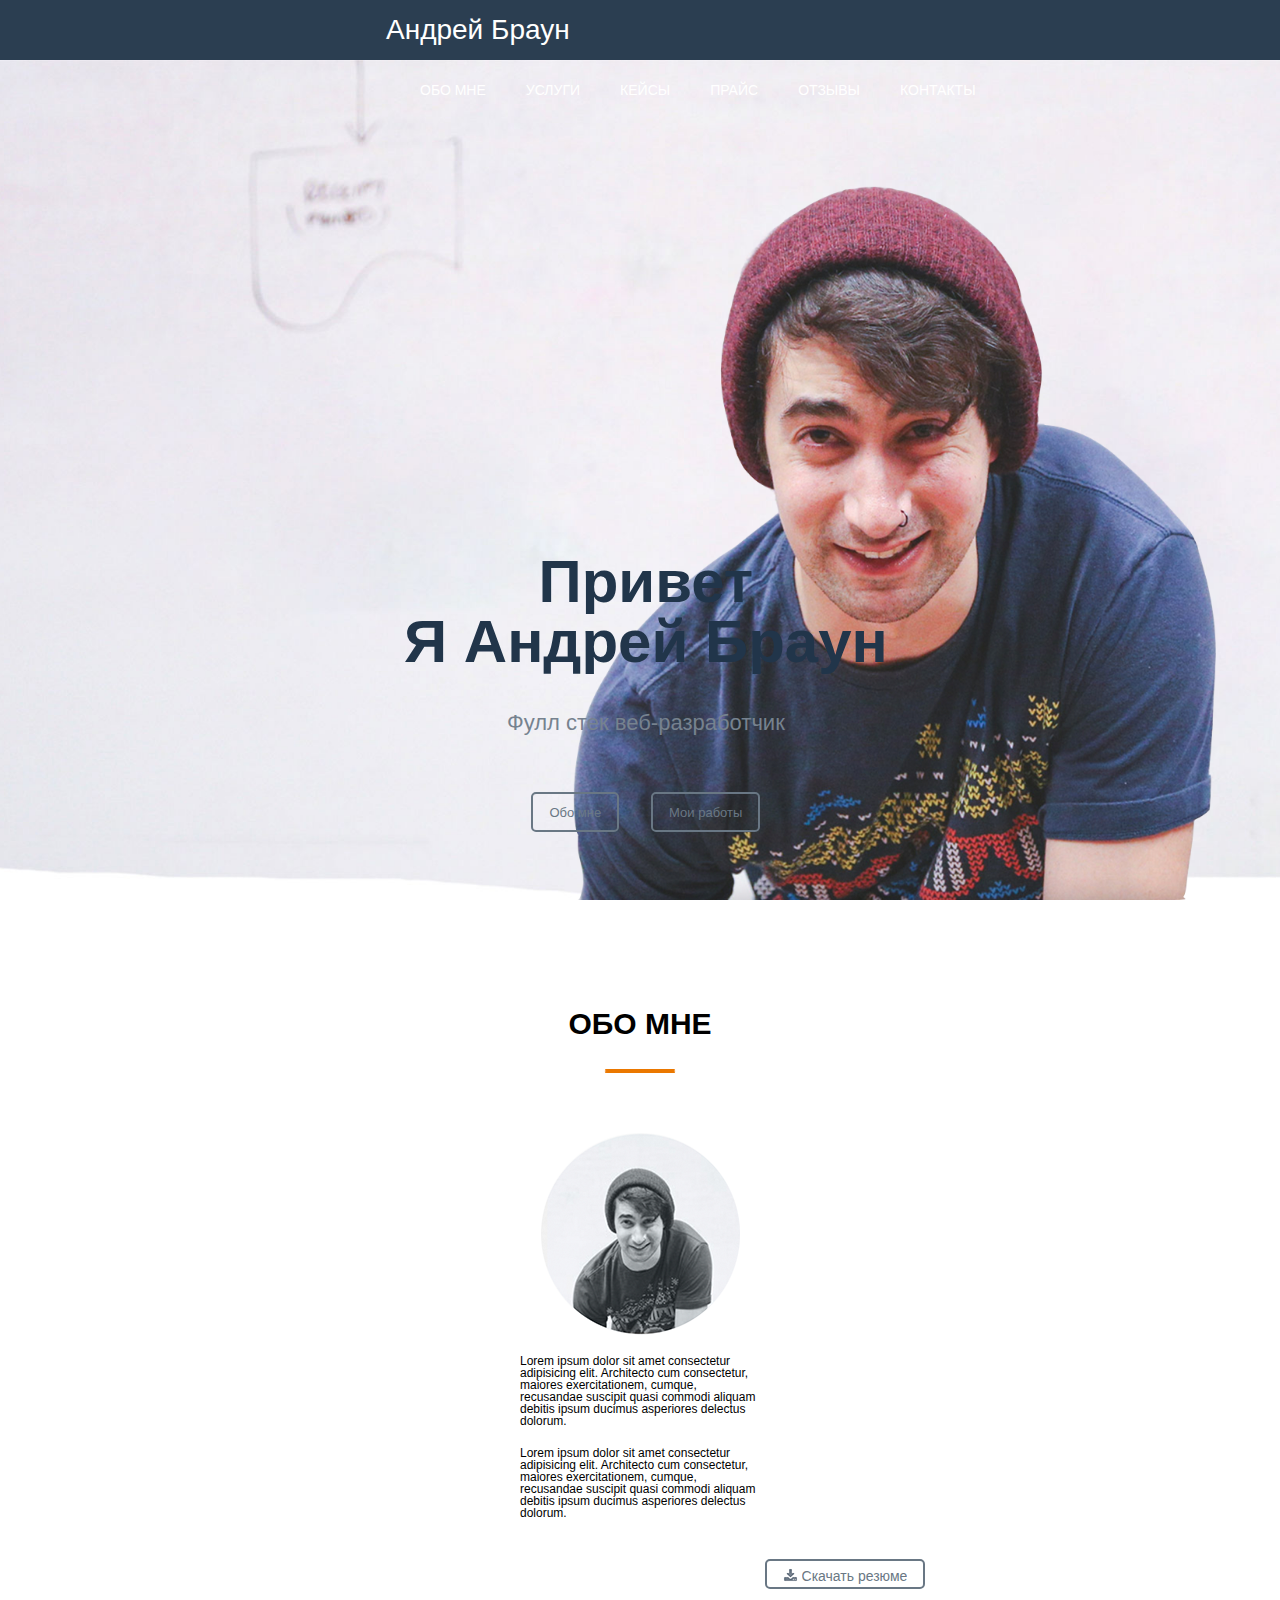
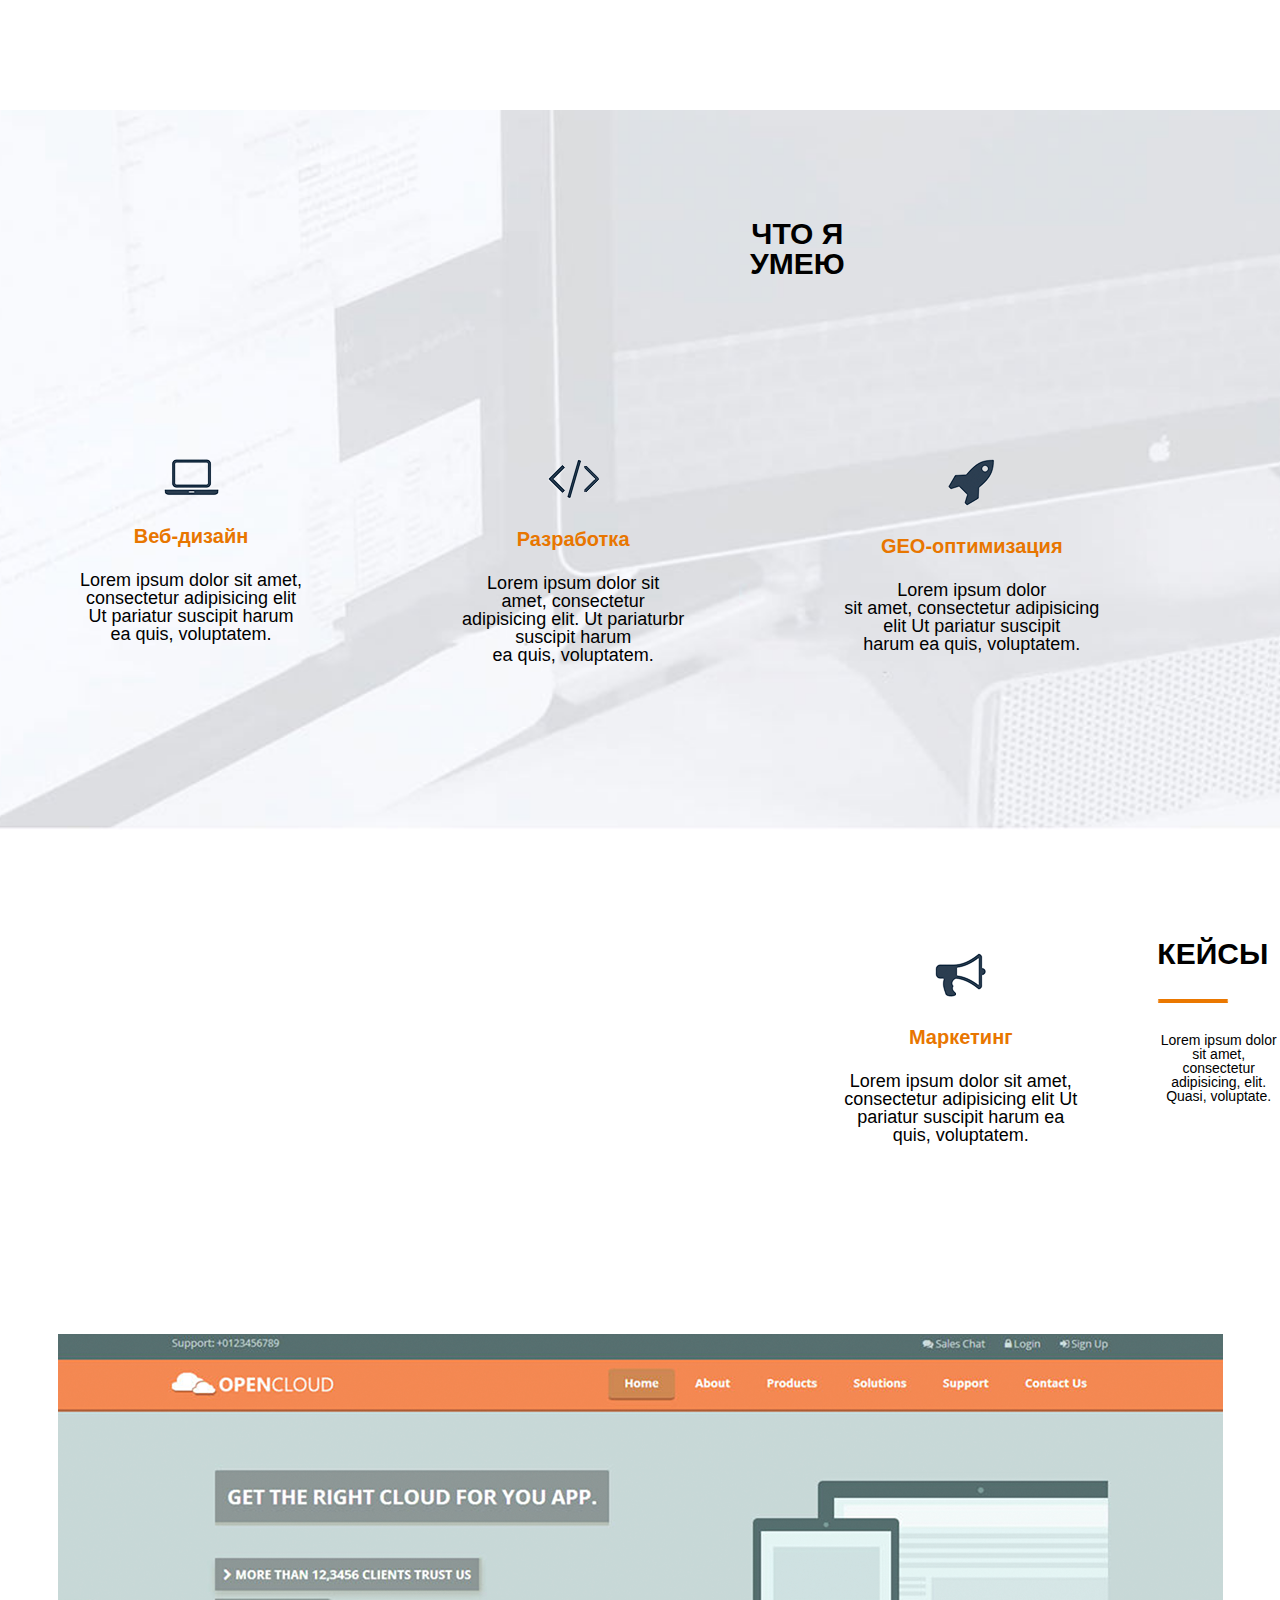
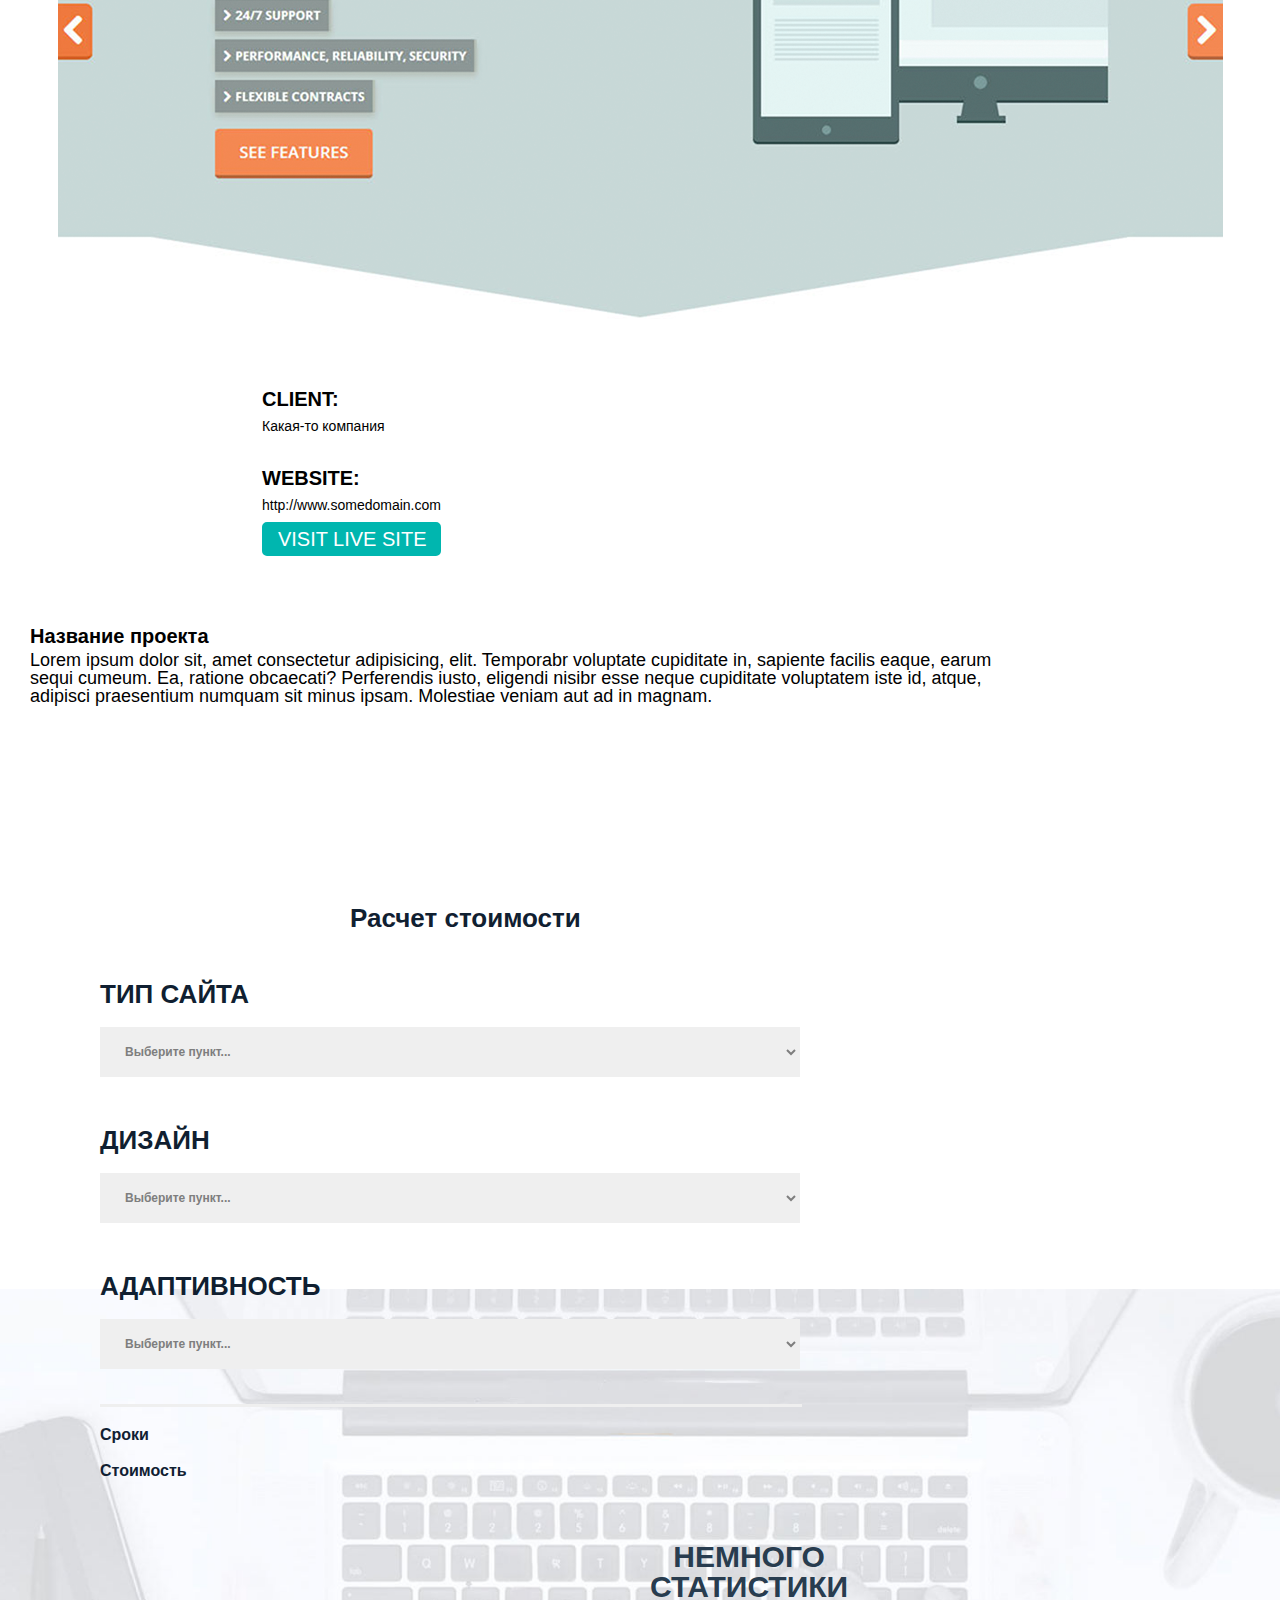
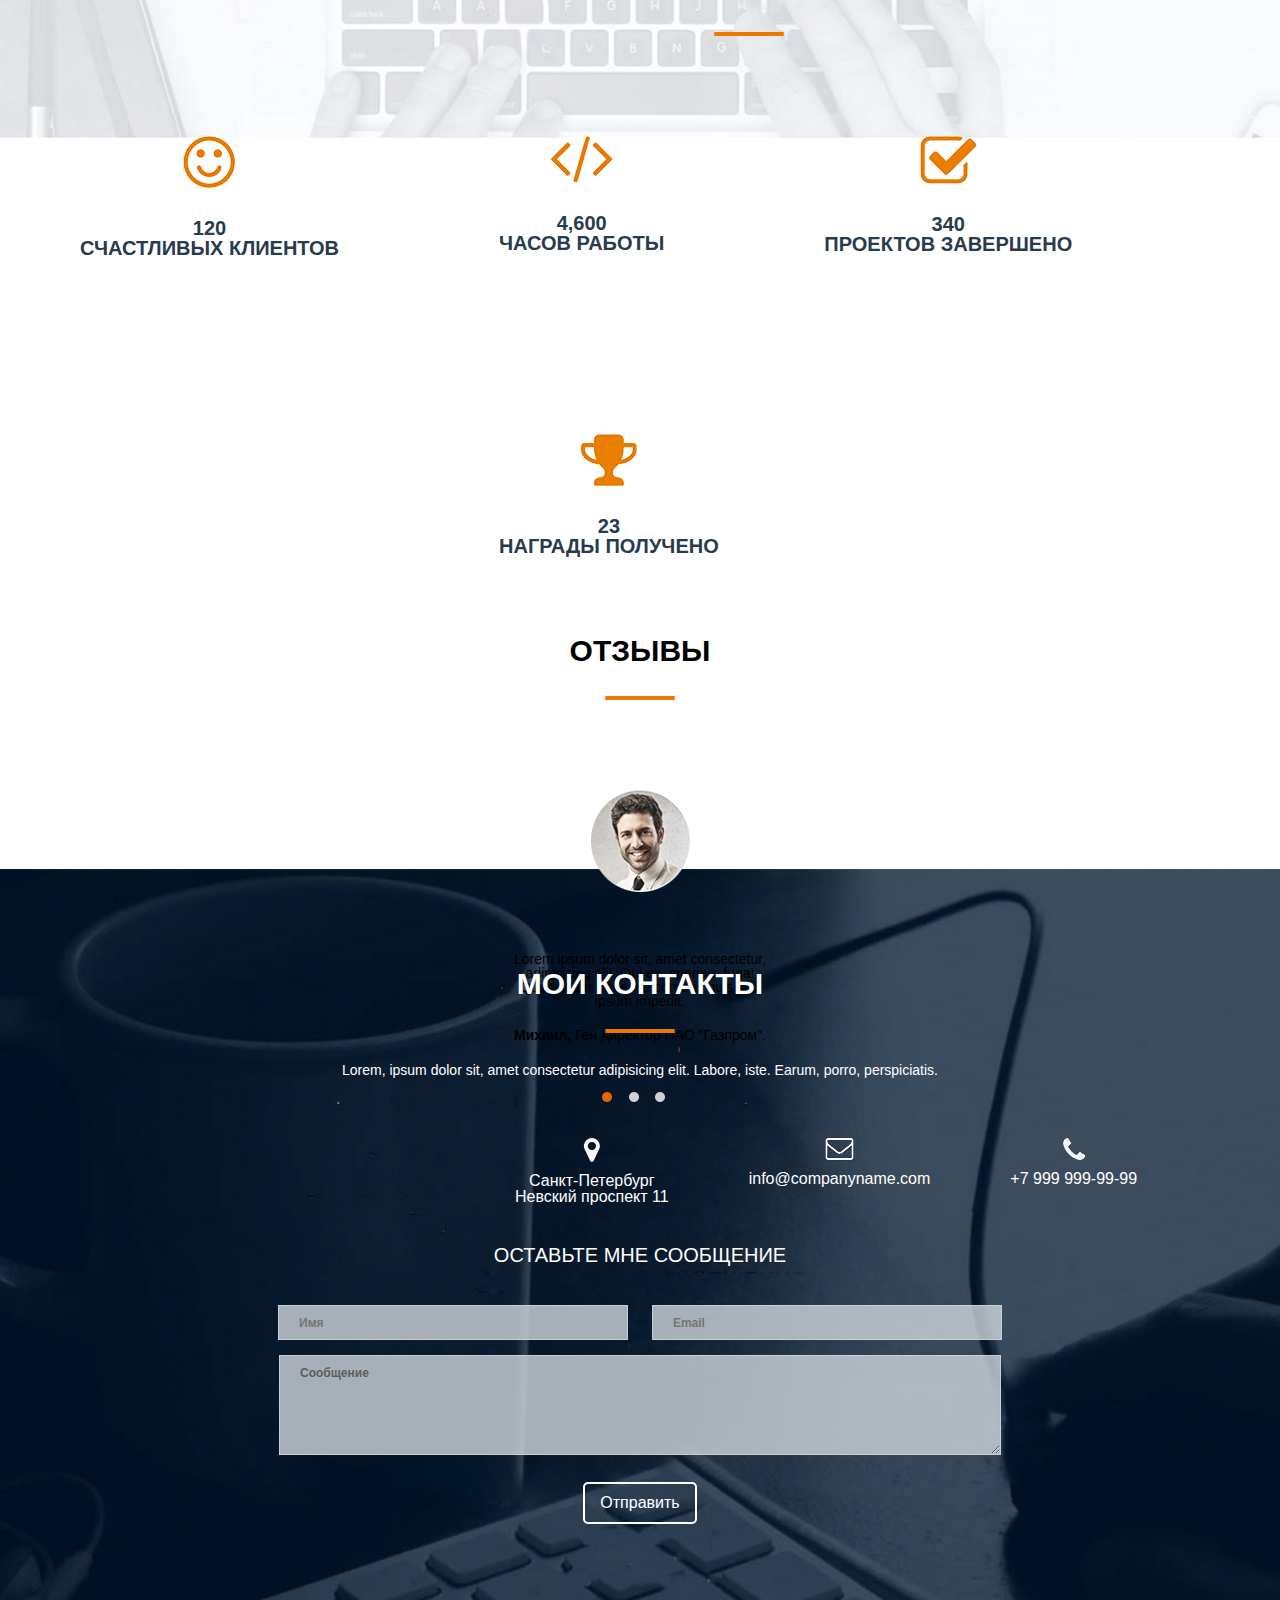
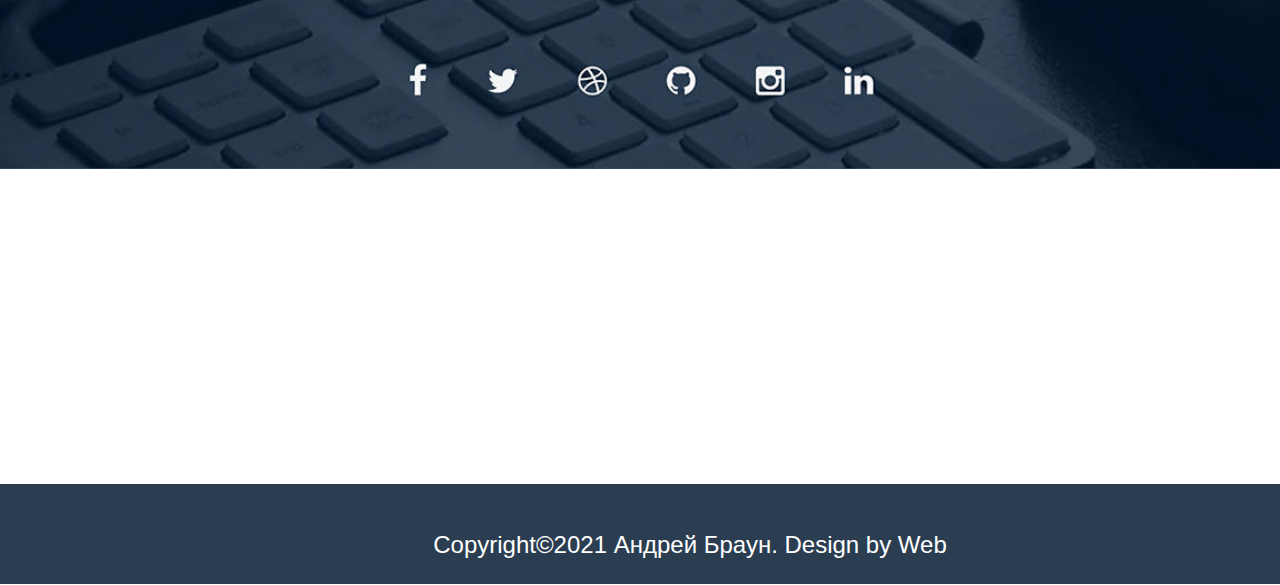
==== commit 3bc52759: "Перезагрузила проект" ====
--- a/src/index.html
+++ b/src/index.html
@@ -42,7 +42,7 @@
 	<div class="about_me">
 		<div class="inform">
 		<h3>Обо мне</h3>
-		<img class="picture_1" src="img/черта заголовка.png" alt=""> <br>
+		<img class="picture_1" src="img/Черта заголовка.png" alt=""> <br>
 		<img class="picture_2" src="img/фотка1.png" alt="">
 
 		<p>Lorem ipsum dolor sit amet consectetur adipisicing elit. Architecto cum consectetur, maiores exercitationem, cumque, recusandae suscipit quasi commodi aliquam debitis ipsum ducimus asperiores delectus dolorum.</p> 
@@ -89,7 +89,7 @@
     <div class="case">
     	<div class="inform_3">
 		<h3>Кейсы </h3>
-		<img src="img/черта заголовка.png" alt="">
+		<img src="img/Черта заголовка.png" alt="">
 		</div>
 
         <div class="lorem">
@@ -183,7 +183,7 @@
     <div class="statistics">
     	<div class="inform_5">
 		<h3>Немного статистики</h3>
-		<img src="img/черта заголовка.png" alt="">
+		<img src="img/Черта заголовка.png" alt="">
         </div>
 
 		<div class="number">
@@ -209,7 +209,7 @@
     <div class="reviews"> 
     	<div class="inform_6">
 		<h3>Отзывы</h3>
-		<img src="img/черта заголовка.png" alt=""> <br>
+		<img src="img/Черта заголовка.png" alt=""> <br>
 		<img src="img/фотка3.png" alt="">
       
 		<p>Lorem ipsum dolor sit, amet consectetur, adipisicing elit. Qui ex, aperiam fuga! Quibusdam nisi esse corporis quis sed ipsum impedit.</p>
@@ -218,9 +218,9 @@
 		  </div>
 
 		  <div class="new_element">
-		  	<img src="img/оранж.png" alt="">
-		  	<img src="img/оранж копия.png" alt="">
-		  	<img src="img/оранж копия 2.png" alt="">
+		  	<img src="img/Оранж.png" alt="">
+		  	<img src="img/Оранж копия.png" alt="">
+		  	<img src="img/Оранж копия 2.png" alt="">
 		  </div>
     </div>
 
@@ -228,7 +228,7 @@
 	<div class="my_contacts">
 		<div class="inform_7">
  	    <h3>Мои контакты</h3>
-		<img src="img/черта заголовка.png" alt="">
+		<img src="img/Черта заголовка.png" alt="">
 
 		<p> Lorem, ipsum dolor sit, amet consectetur adipisicing elit. Labore, iste. Earum, porro, perspiciatis.</p>
         </div>
--- a/src/css/style.css
+++ b/src/css/style.css
@@ -32,7 +32,7 @@
 .main{
 	width: 100%;
 	height: calc(100% - 60px);
-	background:url("../img/парень.png") 90% 100%/auto 85% no-repeat , url("../img/фон.png") center/cover no-repeat;
+	background:url("../img/Парень.png") 90% 100%/auto 85% no-repeat , url("../img/фон.jpg") center/cover no-repeat;
 }
 
 .title_container{
@@ -124,7 +124,7 @@
 .i_can{
 	width: 100%;
 	height: 80%;
-	background: url("../img/картинка фона.png") center/cover no-repeat;	 
+	background: url("../img/картинка фона.jpg") center/cover no-repeat;	 
 }
 
 
@@ -294,7 +294,7 @@
 .statistics{
 	width: 100%;
 	height: 50%;
-	background: url("../img/фон2.png") center/cover no-repeat;
+	background: url("../img/фон2.jpg") center/cover no-repeat;
 	margin-top:150px; 
 }
 
@@ -363,7 +363,7 @@
 .my_contacts {
 	width: 100%;
 	height: 100%;
-	background: url("../img/фон3.png") center/cover no-repeat;
+	background: url("../img/Фон3.jpg") center/cover no-repeat;
 }
 .inform_7 {
 	text-align: center;
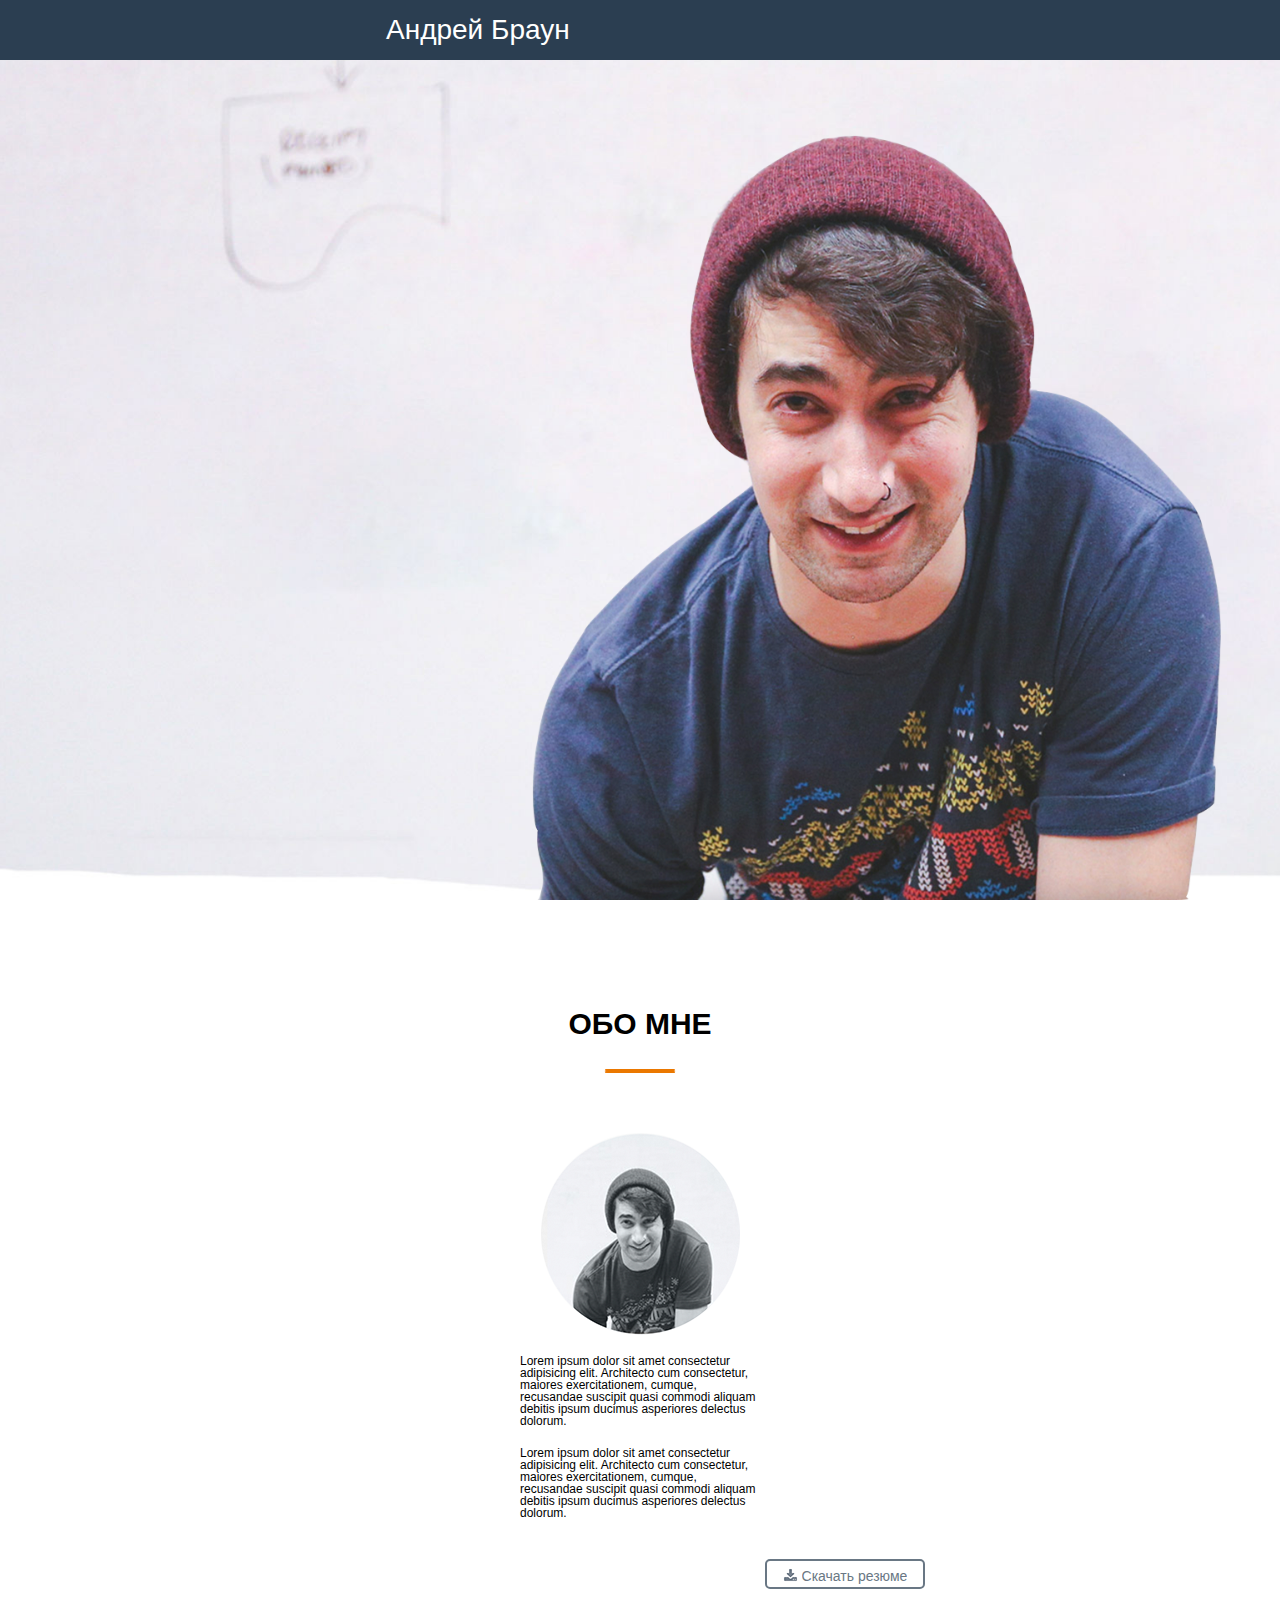
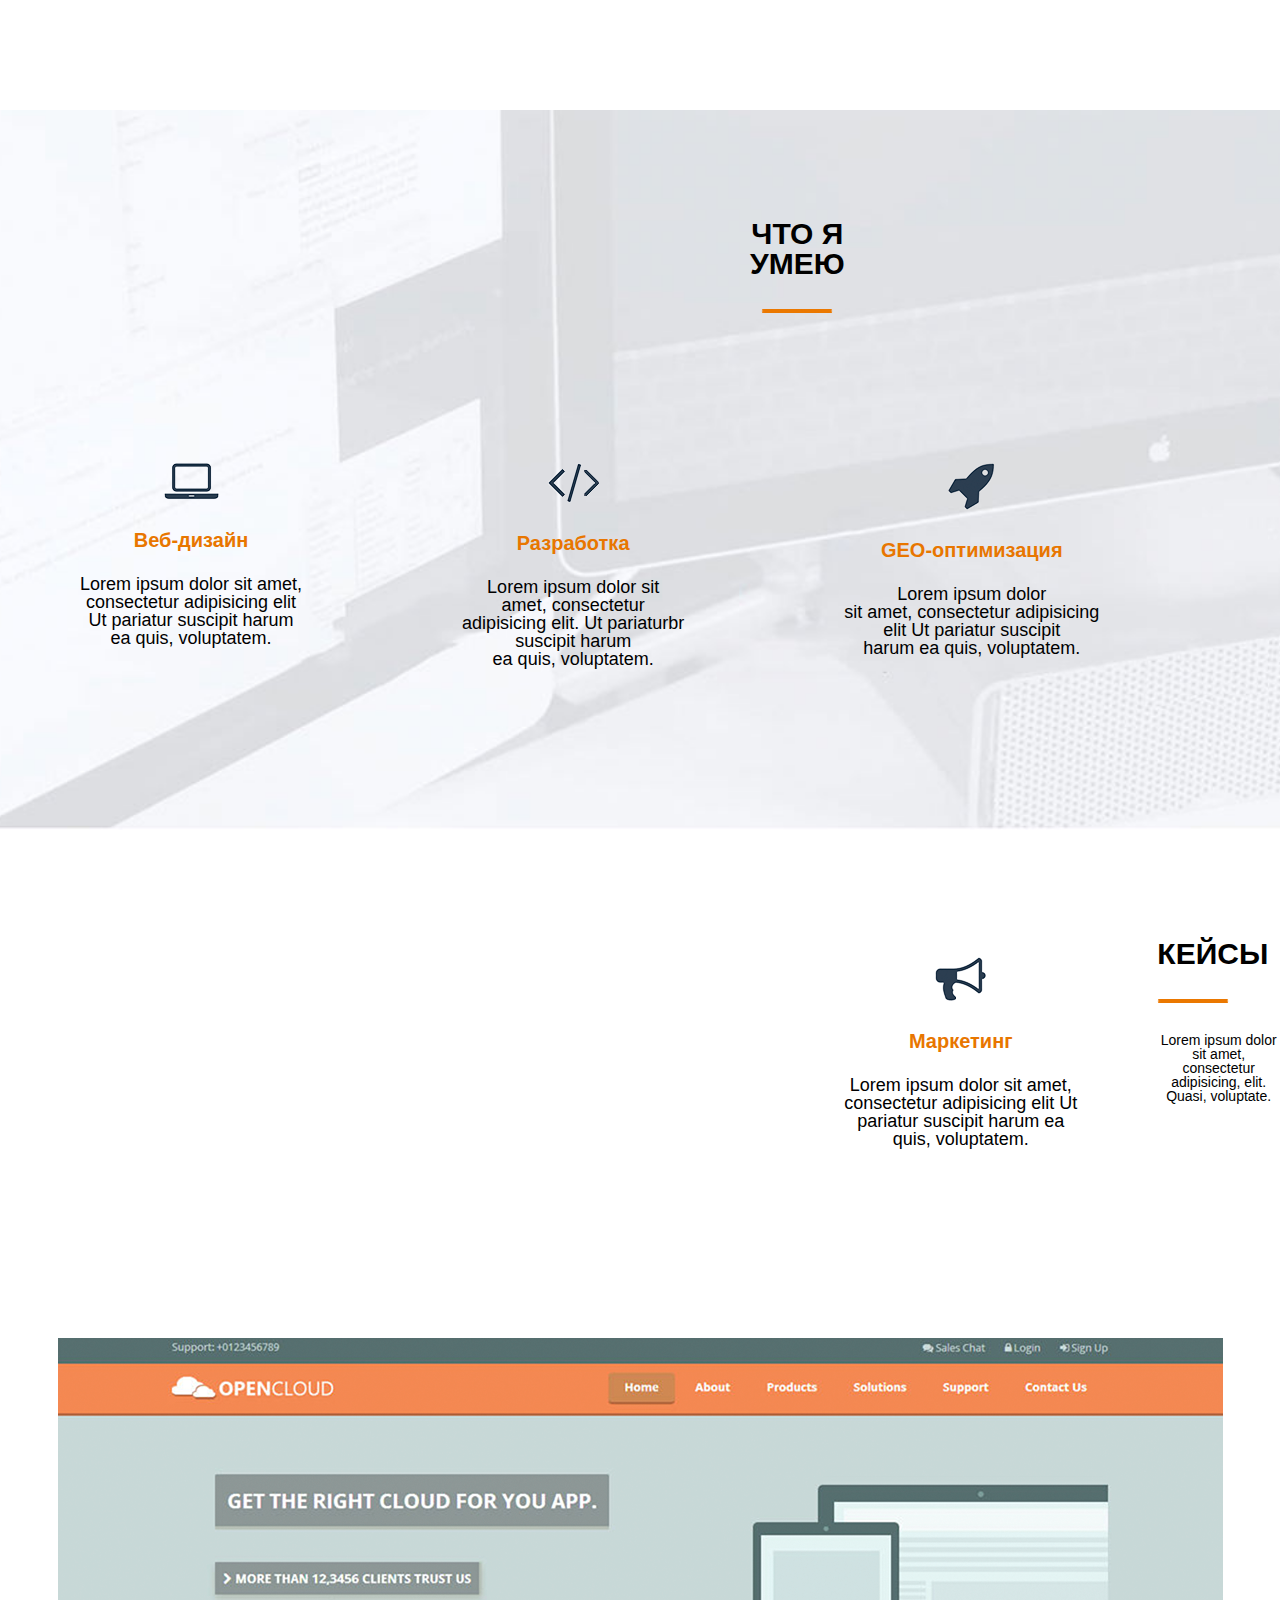
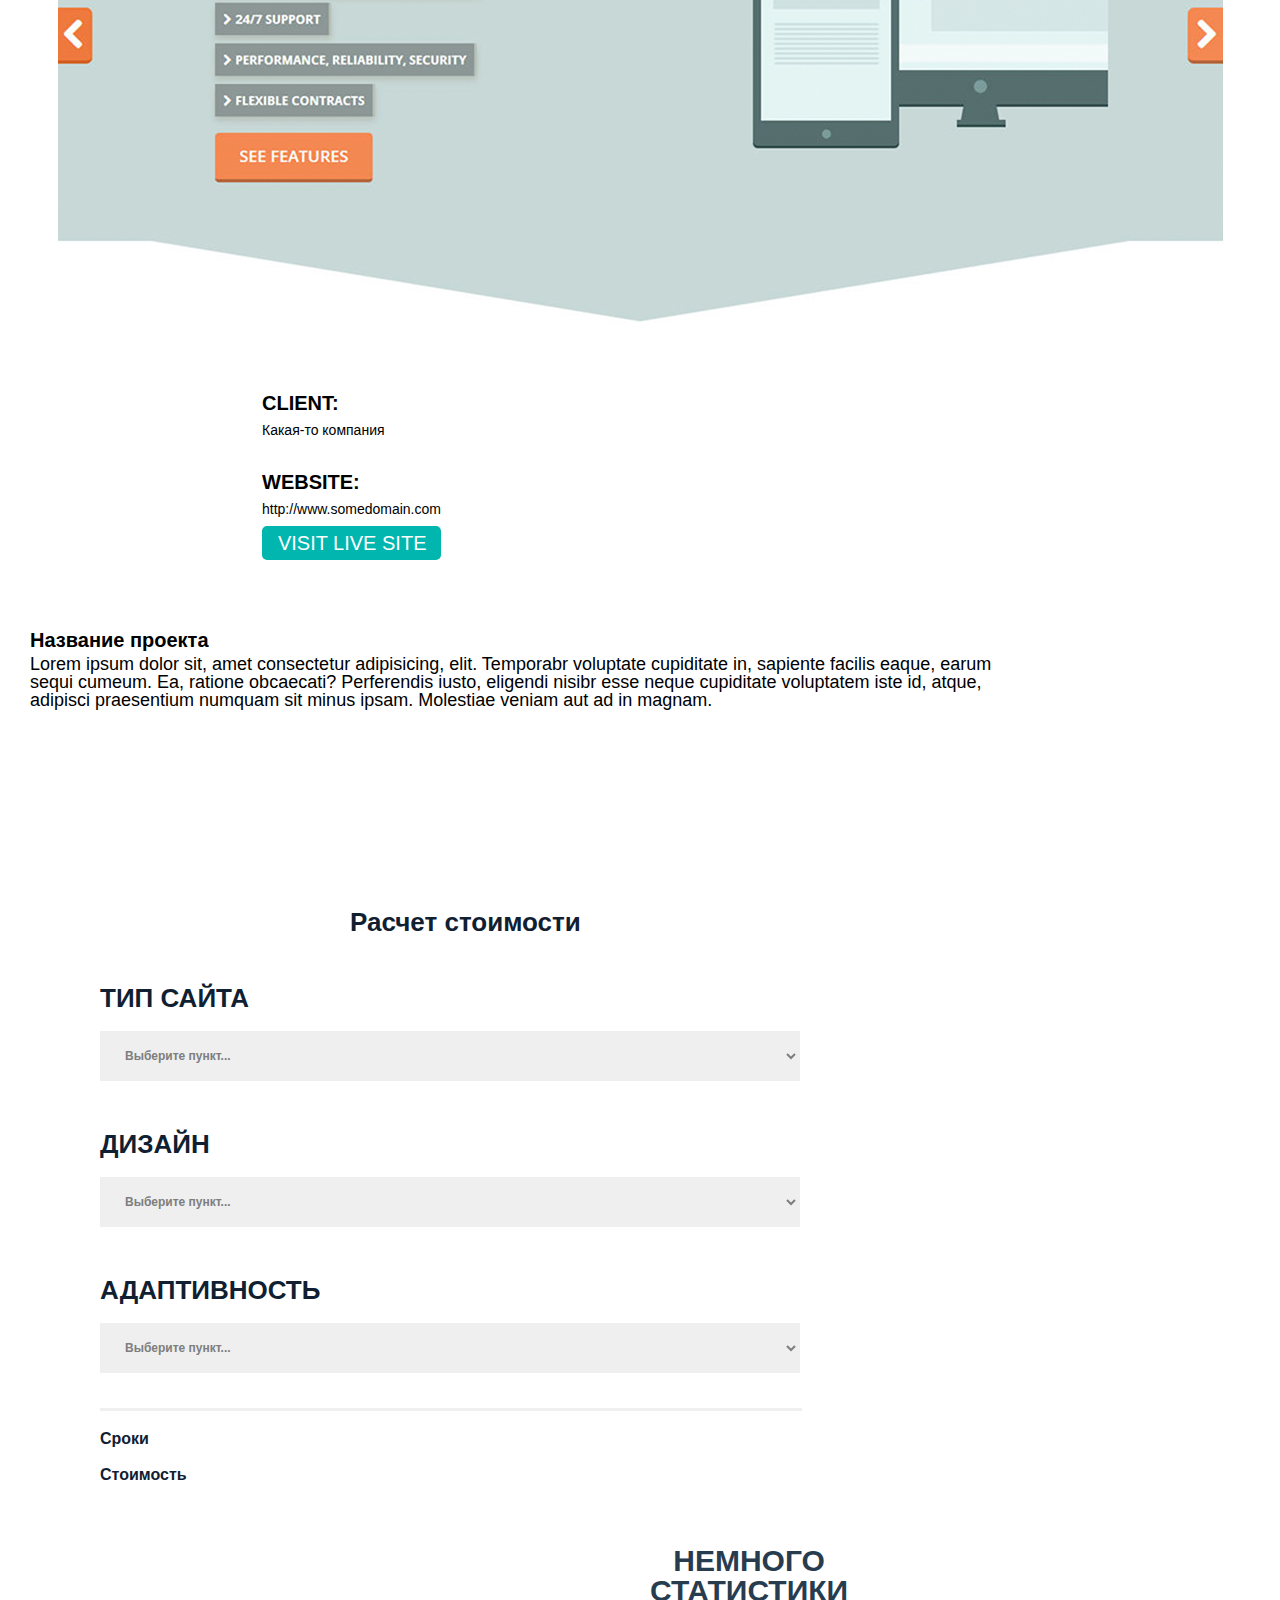
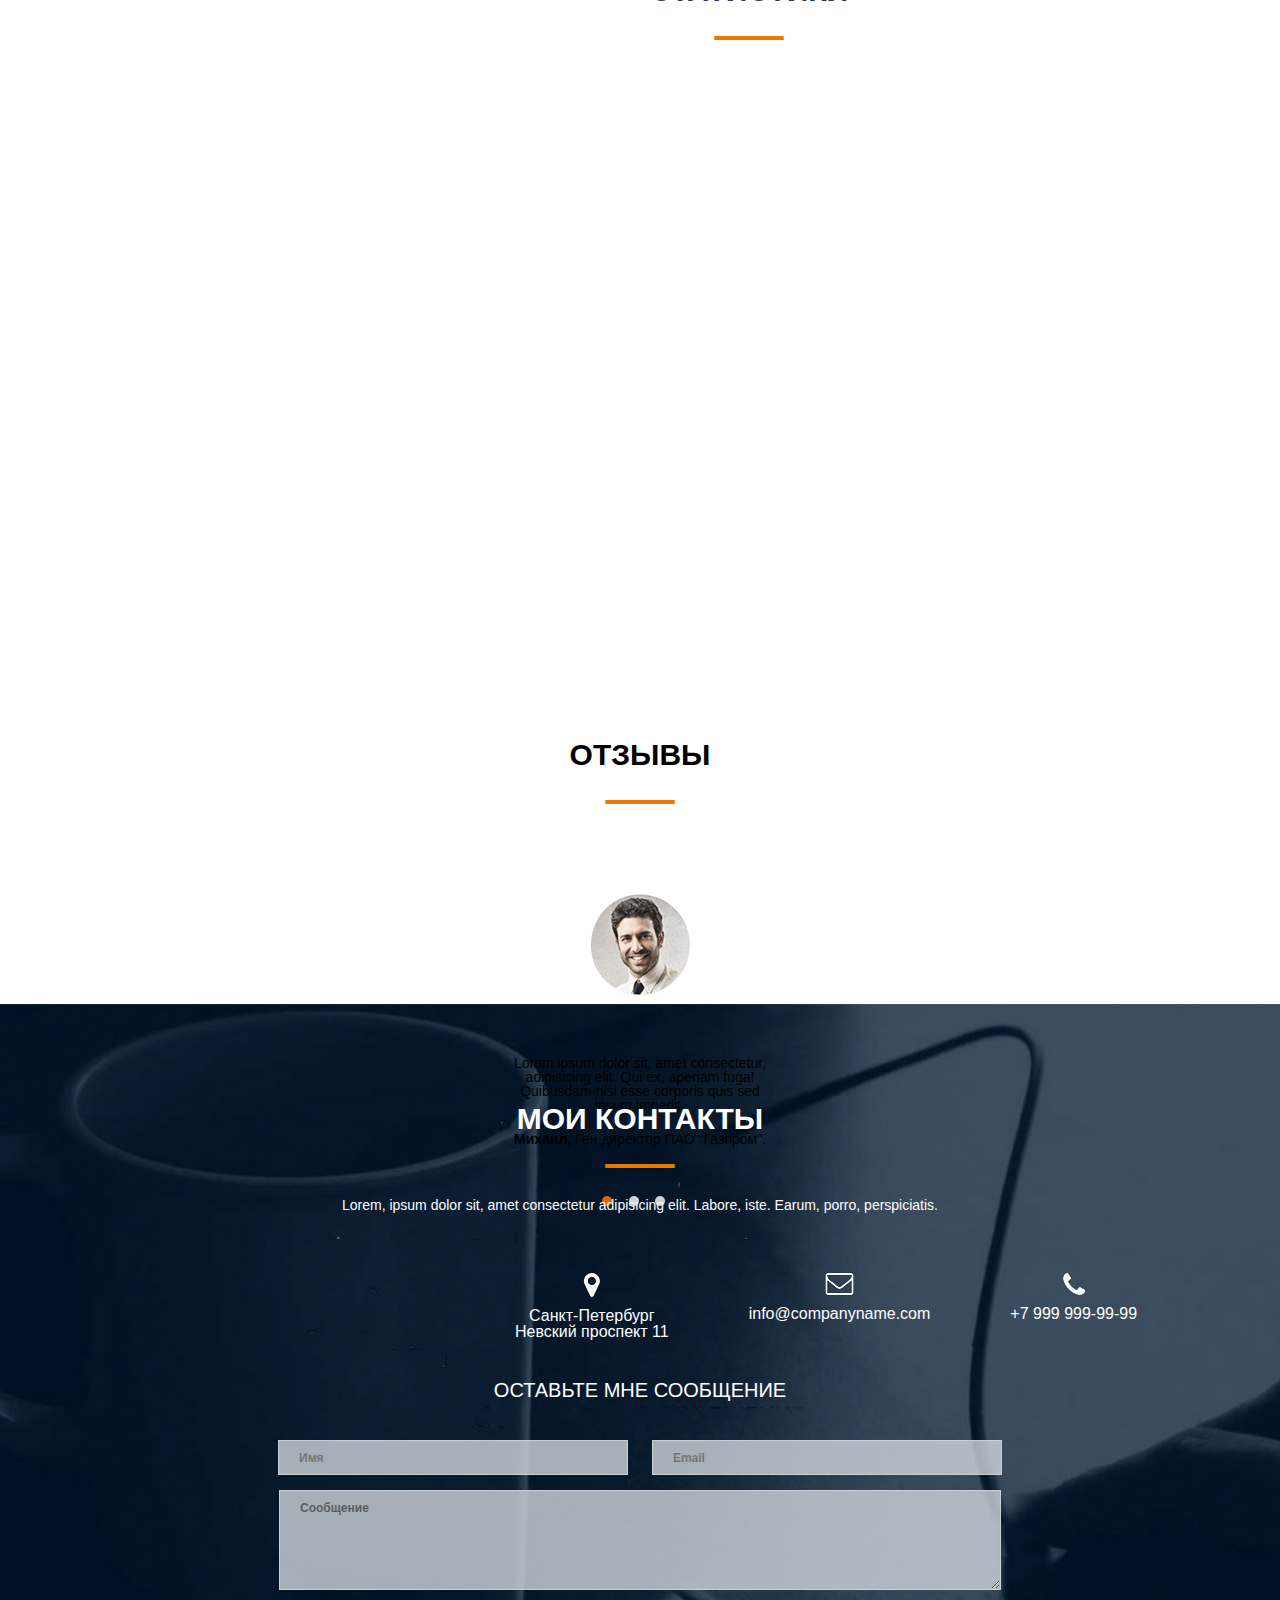
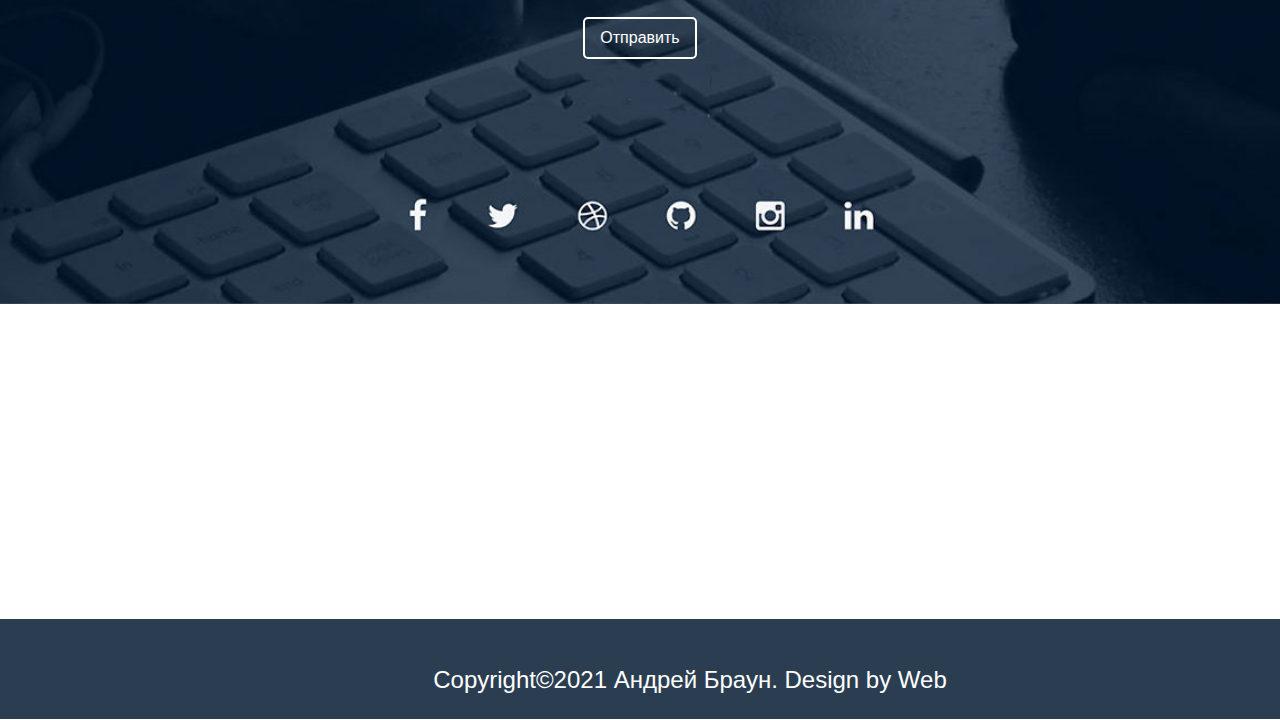
==== commit 443f134f: "загрузила проект на сервер" ====
--- a/src/index.html
+++ b/src/index.html
@@ -11,37 +11,53 @@
 	<title>Андрей Браун - Веб-разработчик</title>
 	<link rel="stylesheet" href="css/reset.css">
 	<link rel="stylesheet" href="css/style.css">
+	<link rel="stylesheet" href="css/animate.css">
+	<script src="js/wow.js"></script>
+	<script>new WOW().init();</script>
 </head>
 
 <body>
+   
+    <div class="container">
+		<div class="loader">
+			<div class="loader_items">
+				<span class="loader_item"></span>
+				<span class="loader_item"></span>
+				<span class="loader_item"></span>
+			</div>
+			<p class="loader_name">Загрузка</p>
+		</div>
+	</div>
+
 
 	<header>
 		<nav>
 			<div class="logo">Андрей Браун</div>
 
 			<div class="menu"><ul>
-				<li>Обо мне</li>
-				<li>Услуги</li>
-				<li>Кейсы</li>
-				<li>Прайс</li>
-				<li>Отзывы</li>
-				<li>Контакты</li>
+				<li> <a href="#"> Обо мне </a> </li>
+				<li> <a href="#"> Услуги </a> </li>
+				<li> <a href="#"> Кейсы </a> </li>
+				<li> <a href="#"> Прайс </a> </li>
+				<li> <a href="#"> Отзывы </a> </li>
+				<li> <a href="#"> Контакты </a> </li>
 			</ul></div>
 		</nav>
 	</header>
 
-	<div class="main">
+    <main>
+	<section class="main">
 		<div class="title_container">
 		    <h1>Привет <br> Я Андрей Браун</h1>
 		    <h4>Фулл стек веб-разработчик</h4>
-		    <input type="submit" value="Обо мне">
-		    <input type="submit" value="Мои работы">
-	    </div>
-	</div>    
+		    <input type="button" value="Обо мне">
+		    <input type="button" value="Мои работы">
+	    </div>
+	</section>    
 	
-	<div class="about_me">
+	<section class="about_me">
 		<div class="inform">
-		<h3>Обо мне</h3>
+		<h3> Обо мне</h3>
 		<img class="picture_1" src="img/Черта заголовка.png" alt=""> <br>
 		<img class="picture_2" src="img/фотка1.png" alt="">
 
@@ -51,14 +67,14 @@
 
         <div class="resume">
 	    <img class="picture_3" src="img/иконка.png" alt="Стрелочка загрузки"> 
-	    <input type="reset" value="Скачать резюме">
-		</div>
-	</div>
-
-    <div class="i_can">
+	    <input type="button" value="Скачать резюме">
+		</div>
+	</section>
+
+    <section class="i_can">
     	<div class="inform_2">
-	    <h3>Что я умею </h3>
-		<img class="picture_4" src="img/черта заголовка.png" alt="">
+	    <h3 class="animate__zoomInUp">Что я умею </h3>
+		<img class="picture_4" src="img/Черта заголовка.png" alt="">
         </div>
 
         <div class="item_skills">
@@ -84,11 +100,11 @@
 		    <h4>Маркетинг</h4>
 		    <p>Lorem ipsum dolor sit amet, <br> consectetur adipisicing elit  Ut<br> pariatur suscipit harum ea <br> quis, voluptatem.</p>
 	    </div>
-	 </div>   
+	 </section>   
 
     <div class="case">
     	<div class="inform_3">
-		<h3>Кейсы </h3>
+		<h3 class="animate__rotateIn">Кейсы </h3>
 		<img src="img/Черта заголовка.png" alt="">
 		</div>
 
@@ -109,7 +125,7 @@
 		     </div> 
 
 		    <div class="visit">
-		    <input type="submit" value="">
+		    <input type="button" value="">
 		    <a target="_blank" href="http://www.somedomain.com"> Visit live site</a>	
 		    </div>
         </div>
@@ -123,8 +139,9 @@
     </div>
 
 
+
     <div class="price">
-     <div class="inform_4">
+    <div class="inform_4">
 		<h2>Расчет стоимости</h2>
 		
 		<div class="payment"> 
@@ -180,25 +197,27 @@
     </div>
 
 
+
+
     <div class="statistics">
     	<div class="inform_5">
 		<h3>Немного статистики</h3>
 		<img src="img/Черта заголовка.png" alt="">
         </div>
 
-		<div class="number">
+		<div class="number animate__backInRight wow">
 			<img src="img/смайл.png" alt=""> <br> <p> 120 <br> Счастливых клиентов </p>
 		</div>
 
-		<div class="number">
+		<div class="number animate__backInRight wow">
 			<img src="img/скобки.png" alt=""> <br> <p> 4,600 <br> Часов работы </p>
 		</div>
 
-		<div class="number">
+		<div class="number animate__backInRight wow">
 			<img src="img/галочка.png" alt=""> <br> <p> 340 <br> Проектов завершено </p>
 		</div>
 
-		<div class="number">
+		<div class="number animate__backInRight wow">
 			<img src="img/кубок.png" alt=""> <br> <p> 23 <br> Награды получено </p>
 		</div>
 
@@ -208,7 +227,7 @@
 
     <div class="reviews"> 
     	<div class="inform_6">
-		<h3>Отзывы</h3>
+		<h3 class="animate__shakeY">Отзывы</h3>
 		<img src="img/Черта заголовка.png" alt=""> <br>
 		<img src="img/фотка3.png" alt="">
       
@@ -227,7 +246,7 @@
 	
 	<div class="my_contacts">
 		<div class="inform_7">
- 	    <h3>Мои контакты</h3>
+ 	    <h3 class="animate__zoomIn">Мои контакты</h3>
 		<img src="img/Черта заголовка.png" alt="">
 
 		<p> Lorem, ipsum dolor sit, amet consectetur adipisicing elit. Labore, iste. Earum, porro, perspiciatis.</p>
@@ -235,15 +254,15 @@
 
         <div class="my_address">
             <div class="address">
-    	    <img src="img/гео.png" alt=""> <br> <p>Санкт-Петербург <br> Невский проспект 11</p>
+    	    <img src="img/гео.png" class="animate__wobble" alt=""> <br> <p>Санкт-Петербург <br> Невский проспект 11</p>
             </div>
 
             <div class="address">
-    	    <img src="img/конверт.png" alt=""> <br> <p>info@companyname.com </p>
+    	    <img src="img/конверт.png" class="animate__wobble" alt=""> <br> <p>info@companyname.com </p>
             </div>
 
             <div class="address">
-    	    <img src="img/труба.png" alt=""> <br> <p> +7 999 999-99-99 </p>
+    	    <img src="img/труба.png" class="animate__wobble" alt=""> <br> <p> +7 999 999-99-99 </p>
             </div>
         </div>
 
@@ -253,18 +272,19 @@
 			    <input class="feedback" type="text" placeholder="Имя">  
 			    <input class="feedback" type="text" placeholder="Email"> <br>
 			    <textarea class="sms">Сообщение</textarea> <br>
-			    <input class="send" type="reset" value="Отправить">
+			    <input class="send" type="button" value="Отправить">
 		    </form>
 	    </div>
 
     </div>
-   
     
+    
+
     <footer>
         <div class="the_end">
 		<p>Copyright©2021 Андрей Браун. Design by Web</p>
         </div>
     </footer>
-
+    </main>
 </body>
 </html>--- a/src/css/style.css
+++ b/src/css/style.css
@@ -1,10 +1,88 @@
 body{
 	font-family: Arial, sans-serif;
 }
+.container {
+	height: 100%;
+	display: none;
+}
+.loader {
+	width: 100%;
+	height: 100%;
+	background-color: #2a3d50;
+	position: relative;
+}
+.loader_name {
+	color: #fff;
+	position: absolute;
+	left: 50%;
+	top: 50%;
+	transform: translate(-50%, -50%);
+	font-size: 22px;
+	line-height: 20px;
+}
+
+.loader_items{
+	position: absolute;
+	left: 50%;
+	top:50%;
+	transform: translate(-50%, calc(-50% - 24px));
+	animation: loading 1s ease infinite;
+}
+
+.loader_item {
+	width: 12px;
+	height: 12px;
+	border: 1px solid #d75c09;
+	border-radius: 50%;
+	display: inline-block;
+	animation: loadingColor 1s ease infinite;
+}
+
+.loader_item:nth-child(1){
+	animation-delay: 0s;
+}
+.loader_item:nth-child(2){
+	animation-delay: 0.2s;
+}
+.loader_item:nth-child(3){
+	animation-delay: 0.4s;
+}
+
+
+@keyframes loading {
+	0%{
+		transform: translate(calc(-50% - 24px), calc(-50% - 24px));
+	}
+	
+	50%{
+		transform: translate(calc(-50% + 24px), calc(-50% - 24px));
+	}
+	100%{
+		transform: translate(calc(-50% - 24px), calc(-50% - 24px));
+	}
+}
+
+@keyframes loadingColor {
+	0%{
+		background-color: #d75c09;
+	}
+	
+	50%{
+		background-color: rgba(234, 119, 0, 0.5);
+		border-radius:rgba(234, 119, 0, 0.5); 
+	}
+	100%{
+		background-color: #d75c09;
+		border-radius: #d75c09;
+	}
+}
+
+
 nav {
 	width: 100%;
 	height: 60px;
-	background: #2b3e51
+	background: #2b3e51;
+	position: fixed;
 }
 
 .logo{
@@ -13,6 +91,7 @@
 	line-height: 60px;
 	padding-left: 386px;
 	float:left;	
+	animation: coming 2s ease;
 }
 
 .menu{
@@ -27,19 +106,49 @@
 	margin-right: 40px;
 	font-size: 14px;
 	text-transform: uppercase;
-}
+	animation: topshift 0.4s ease forwards;
+	opacity: 0;
+}
+
+.menu li a{
+	transition: all 0.1s;
+	color:  #fff;
+	transform: scale(1);
+	display: inline-block;
+}
+
+.menu li a:visited{
+	color: #fff;
+}
+
+.menu li a:hover{
+	color: #f99b06;
+}
+
+.menu li a:active{
+	transform: scale(1.1);
+}
+
+main {
+	width: 100%;
+	height: 100%;
+}
+
 
 .main{
 	width: 100%;
-	height: calc(100% - 60px);
+	height: 100%;
 	background:url("../img/Парень.png") 90% 100%/auto 85% no-repeat , url("../img/фон.jpg") center/cover no-repeat;
 }
 
 .title_container{
 	float: left;
-	margin: 432px 0px 0px 404px;
+	margin: 350px 0px 0px 300px;
 	color: #21354a;
 	text-align: center;
+	opacity: 0;
+	animation: titlemove 1s ease forwards;
+	animation-delay: 2.4s;
 }
 
 .title_container h1{
@@ -65,6 +174,68 @@
 	margin: 58px 14px 0px 14px;
 }
 
+.title_container input{
+	transition: all 0.2s;
+}
+
+.title_container input:hover{
+	background: #2b3e51;
+	color: #fff;
+	transform: scale(1);
+}
+
+.title_container input:active{
+	transform: scale(1.1);
+}
+
+@keyframes coming{
+	from{
+		opacity: 0;
+	}
+	to{
+		opacity: 1;
+	}
+}
+
+@keyframes topshift{
+	from{
+		opacity: 0;
+        margin: -80px;
+	}
+	to {
+		opacity: 1; 
+	}
+}
+
+@keyframes titlemove{
+	from{
+		opacity: 0;
+        margin-left: -500px;
+	}
+	to {
+		opacity: 1;
+		margin-left: 300px; 
+	}
+}
+
+.menu li:nth-child(2){
+	animation-delay: 0.4s;
+}
+.menu li:nth-child(3){
+	animation-delay: 0.8s;
+}
+.menu li:nth-child(4){
+	animation-delay: 1.2s;
+}
+.menu li:nth-child(5){
+	animation-delay: 1.6s;
+}
+.menu li:nth-child(6){
+	animation-delay: 2s;
+}
+
+
+
 .about_me{
 	width: 100%;
 	height: 90%;	
@@ -80,7 +251,17 @@
 	font-size: 30px;
 	text-transform: uppercase;
 	font-weight: bold;
-}
+	width:100%;
+    white-space:nowrap;
+	display: inline-block;
+	animation: tit_one 4s linear infinite;
+}
+
+@keyframes tit_one{
+	from {transform: translate(-40%, 0);}
+	to {transform: translate(35%, 0);}
+}
+
 
 .picture_1{
 	margin-top: 30px;
@@ -109,17 +290,27 @@
 	height: 30px;
 }
 
+.resume:hover{
+	transform: scale(1.1);
+}
+.resume:active{
+	transform: scale(1.0);
+}
+
 .resume input{
 	font-size: 14px;
 	color: #697784;
 	text-align: center;
 	background: none;
 	height: 30px; 
+	transition: all 0.2s;
 }
 
 .picture_3{
 	padding-top: 7px;
 }
+
+
 
 .i_can{
 	width: 100%;
@@ -138,6 +329,12 @@
 	text-transform: uppercase;
 	font-weight: bold;
 }
+.animate__zoomInUp{
+   animation-duration: 2s;
+   animation-iteration-count: infinite;
+}
+
+
 .picture_4{
 	margin-top: 30px;
 }
@@ -160,6 +357,17 @@
 	margin-top: 25px;
 }
 
+.item_skills{
+	transition: all 0.2s;
+}
+
+.item_skills:hover{
+	background: rgba(235, 120, 0, 0.1);
+	border-radius: 5%; 
+	transform: scale(1.2);
+}
+
+
 .case{
 	width: 100%;
 	height: 100%;
@@ -177,6 +385,11 @@
 .inform_3 img{
 	margin-top: 30px;
 }	
+
+.animate__rotateIn{
+	animation-duration: 2s;
+    animation-iteration-count: infinite;
+}
 
 .lorem{
 	font-size: 14px;
@@ -216,6 +429,13 @@
  	font-size: 14px;
 	margin: 10px 0px 0px 262px;
 }
+.visit:hover{
+	transform: scale(1.1);
+}
+.visit:active{
+	transform: scale(1.0);
+}
+
 
 .name_pr h2{
 
@@ -279,6 +499,16 @@
 	padding-left: 20px;
 }
 
+.table select{
+	transition:  0.2s;
+}
+.table select:hover{
+	background: #e7ccab;
+	transform: scale(1);
+}
+
+
+
 .in_total{
 	border-top: 3px solid #efefef; 
 	margin: 35px 129px 0px 100px;
@@ -293,8 +523,9 @@
 
 .statistics{
 	width: 100%;
-	height: 50%;
+	height: 65%;
 	background: url("../img/фон2.jpg") center/cover no-repeat;
+	background-attachment: fixed;
 	margin-top:150px; 
 }
 
@@ -317,10 +548,44 @@
 .number{
 	float:left;
 	margin: 80px;
-	margin-top: 100px;
+	margin-top: 150px;
 	text-align: center;
 	font-size: 18px;
-}
+	opacity: 0;
+	animation: achieve 2s ease forwards;
+	animation-delay: 6s;
+}
+
+
+@keyframes achieve{
+	0%{
+		opacity: 0;
+	}
+	100% {
+		opacity: 1;
+	}
+}
+
+
+.animate__backInRight{
+   animation-duration: 2s;
+   animation-iteration-count:1;
+}
+
+.number:nth-child(2){
+	animation-delay: 0s;
+}
+
+.number:nth-child(3){
+	animation-delay: 2s;
+}
+
+.number:nth-child(4){
+	animation-delay: 4s;
+}
+
+
+
 
 .number p {
 	font-size: 20px;
@@ -343,6 +608,11 @@
 	text-transform: uppercase;
 	font-weight: bold;
 }
+
+.animate__shakeY{
+	animation: 1.3s ease alternate infinite;
+}
+
 .inform_6 img {
 	margin: 30px 0px 60px 0px;
 }
@@ -368,6 +638,12 @@
 .inform_7 {
 	text-align: center;
 }
+
+.animate__zoomIn{
+	animation-duration: 3s;
+	animation-iteration-count: infinite;
+}
+
 .inform_7 h3 {
 	padding: 100px 500px 0px 500px;
 	font-size: 30px;
@@ -399,6 +675,13 @@
 	font-size: 16px;
 	color: #ffffff;
 }
+
+
+.animate__wobble{
+	animation-duration: 1s;
+	animation-iteration-count: infinite;
+}
+
 .message {
 	float: left;
 	width: 100%;
@@ -425,6 +708,13 @@
 	padding-left: 20px;
 }
 
+.feedback{
+	transition:  0.2s;
+}
+
+.feedback:hover{
+	transform: scale(1.1);
+}
 .sms {
 	border: 1px solid rgba(208, 214, 220, 0.8);
 	background: rgba(208, 214, 220, 0.8);
@@ -435,7 +725,12 @@
 	color: #5d5d5e;
 	font-weight: bold;
 	padding: 10px 0px 0px 20px;
-}
+	transition:  0.2s;
+}
+.sms:hover{
+	transform: scale(1.1);
+}
+
 .send {
 	border: 2px solid #ffffff;
 	border-radius: 5px;
@@ -444,7 +739,17 @@
 	color: #ffffff;
 	margin-top: 25px;
 	padding: 10px 15px;
-}
+	transition:  0.2s;
+}
+
+.send:hover{
+	transform: scale(1.1);
+}
+.send:active{
+    transform: scale(1.0);
+} 
+
+
 
 footer {
 	width: 100%;
